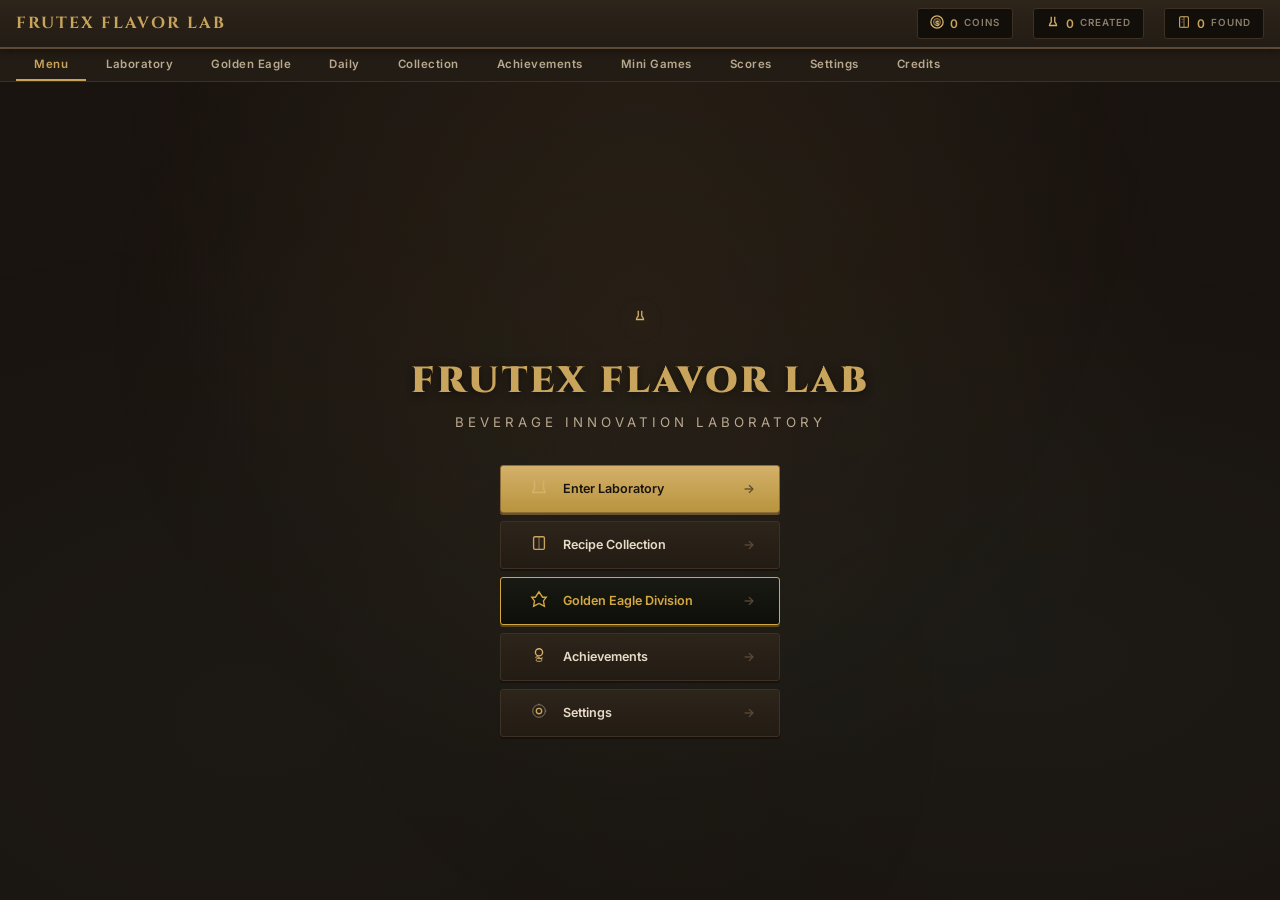
==== index.html @ ccc57ece "uihnuiuihnui hy" ====
<!DOCTYPE html>
<html lang="en">
<head>
<meta charset="UTF-8">
<meta name="viewport" content="width=device-width, initial-scale=1.0">
<title>Frutex Flavor Lab</title>
<link rel="stylesheet" href="css/game.css">
</head>
<body>

<div id="game-root">
  <!-- HUD -->
  <div id="game-hud">
    <span class="hud-brand">Frutex Flavor Lab</span>
    <div class="hud-stat"><span class="hud-icon"><svg viewBox="0 0 16 16" width="14" height="14"><circle cx="8" cy="8" r="7" fill="none" stroke="#d4b06a" stroke-width="1.5"/><circle cx="8" cy="8" r="4" fill="rgba(212,176,106,0.2)" stroke="#c8a45c" stroke-width="0.8"/><text x="8" y="12" text-anchor="middle" fill="#d4b06a" font-size="8" font-weight="bold">$</text></svg></span><span class="hud-value" id="hud-coins">0</span><span class="hud-label">coins</span></div>
    <div class="hud-stat"><span class="hud-icon"><svg viewBox="0 0 16 16" width="14" height="14"><path d="M6 2 L6 8 Q4 10 4 12 L12 12 Q12 10 10 8 L10 2" fill="none" stroke="#d4b06a" stroke-width="1.5"/></svg></span><span class="hud-value" id="hud-drinks">0</span><span class="hud-label">created</span></div>
    <div class="hud-stat"><span class="hud-icon"><svg viewBox="0 0 16 16" width="14" height="14"><rect x="3" y="2" rx="1" width="10" height="12" fill="none" stroke="#d4b06a" stroke-width="1.2"/><line x1="8" y1="2" x2="8" y2="14" stroke="#d4b06a" stroke-width="0.8"/><line x1="5" y1="5" x2="7" y2="5" stroke="#c8a45c" stroke-width="0.5"/><line x1="5" y1="8" x2="7" y2="8" stroke="#c8a45c" stroke-width="0.5"/></svg></span><span class="hud-value" id="hud-discovered">0</span><span class="hud-label">found</span></div>
  </div>

  <!-- NAV -->
  <nav id="game-nav">
    <button class="nav-tab active" data-goto="menu">Menu</button>
    <button class="nav-tab" data-goto="lab">Laboratory</button>
    <button class="nav-tab eagle-tab" data-goto="eagle">Golden Eagle</button>
    <button class="nav-tab" data-goto="daily">Daily</button>
    <button class="nav-tab" data-goto="collection">Collection</button>
    <button class="nav-tab" data-goto="achievements">Achievements</button>
    <button class="nav-tab" data-goto="minigames">Mini Games</button>
    <button class="nav-tab" data-goto="leaderboard">Scores</button>
    <button class="nav-tab" data-goto="settings">Settings</button>
    <button class="nav-tab" data-goto="credits">Credits</button>
  </nav>

  <!-- MENU -->
  <section class="screen active" data-screen="menu" id="menu-screen">
    <div class="menu-title-area">
      <div class="menu-logo"><svg viewBox="0 0 16 16" width="14" height="14"><path d="M6 2 L6 8 Q4 10 4 12 L12 12 Q12 10 10 8 L10 2" fill="none" stroke="#d4b06a" stroke-width="1.5"/></svg></div>
      <h1 class="menu-title">Frutex Flavor Lab</h1>
      <p class="menu-subtitle">Beverage Innovation Laboratory</p>
    </div>
    <div class="menu-buttons">
      <button class="menu-btn primary" data-goto="lab"><span class="btn-icon"><svg viewBox="0 0 20 20" width="18" height="18"><path d="M5 3 L5 12 Q3 14 3 16 L17 16 Q17 14 15 12 L15 3" fill="none" stroke="#d4b06a" stroke-width="1.8"/><ellipse cx="10" cy="14" rx="3" ry="2" fill="rgba(200,164,92,0.2)"/></svg></span>Enter Laboratory<span class="btn-arrow">→</span></button>
      <button class="menu-btn" data-goto="collection"><span class="btn-icon"><svg viewBox="0 0 20 20" width="18" height="18"><rect x="4" y="3" rx="1.5" width="12" height="14" fill="none" stroke="#c8a45c" stroke-width="1.5"/><line x1="10" y1="3" x2="10" y2="17" stroke="#c8a45c" stroke-width="0.8"/></svg></span>Recipe Collection<span class="btn-arrow">→</span></button>
      <button class="menu-btn eagle" data-goto="eagle"><span class="btn-icon"><svg viewBox="0 0 20 20" width="18" height="18"><polygon points="10,2 14,8 18,8 15,12 16,18 10,15 4,18 5,12 2,8 6,8" fill="none" stroke="#d4a840" stroke-width="1.5"/></svg></span>Golden Eagle Division<span class="btn-arrow">→</span></button>
      <button class="menu-btn" data-goto="achievements"><span class="btn-icon"><svg viewBox="0 0 20 20" width="18" height="18"><circle cx="10" cy="7" r="4" fill="none" stroke="#d4b06a" stroke-width="1.5"/><path d="M6 13 Q8 11 10 13 Q12 15 14 13" fill="none" stroke="#d4b06a" stroke-width="1.2"/><rect x="7" y="14" rx="1" width="6" height="3" fill="none" stroke="#d4b06a" stroke-width="1"/></svg></span>Achievements<span class="btn-arrow">→</span></button>
      <button class="menu-btn" data-goto="settings"><span class="btn-icon"><svg viewBox="0 0 20 20" width="18" height="18"><circle cx="10" cy="10" r="3" fill="none" stroke="#c8a45c" stroke-width="1.5"/><circle cx="10" cy="10" r="7" fill="none" stroke="#8a7d6b" stroke-width="1"/><line x1="10" y1="2" x2="10" y2="3" stroke="#8a7d6b" stroke-width="1.5"/><line x1="18" y1="10" x2="17" y2="10" stroke="#8a7d6b" stroke-width="1.5"/></svg></span>Settings<span class="btn-arrow">→</span></button>
    </div>
  </section>

  <!-- LABORATORY -->
  <section class="screen" data-screen="lab" id="lab-screen">
    <div class="lab-layout" id="lab-layout">
      <!-- LEFT: Ingredients -->
      <div class="lab-left">
        <div class="game-panel" style="flex:1">
          <div class="panel-header">Ingredient Storage</div>
          <div class="panel-body ingredient-shelf" id="ingredient-shelf"></div>
        </div>
      </div>
      <!-- CENTER: Mixing Station -->
      <div class="lab-center">
        <div class="game-panel">
          <div class="panel-header">Mixing Station</div>
          <div class="mixing-station" id="mixing-station">
            <div class="mixing-machine" id="mixing-machine">
              <div class="machine-glass"><svg viewBox="0 0 16 16" width="14" height="14"><path d="M6 2 L6 8 Q4 10 4 12 L12 12 Q12 10 10 8 L10 2" fill="none" stroke="#d4b06a" stroke-width="1.5"/></svg></div>
              <div class="machine-label">FruteX 3000</div>
            </div>
            <div class="ingredient-slots" id="ingredient-slots">
              <div class="ingredient-slot empty"><span class="slot-placeholder">+</span></div>
              <div class="ingredient-slot empty"><span class="slot-placeholder">+</span></div>
              <div class="ingredient-slot empty"><span class="slot-placeholder">+</span></div>
            </div>
            <div style="display:flex;gap:8px">
              <button class="game-btn primary" id="btn-mix" disabled>Mix Drink</button>
              <button class="game-btn" id="btn-clear">Clear</button>
            </div>
          </div>
        </div>
        <div class="result-panel" id="result-panel"></div>
      </div>
      <!-- RIGHT: Orders -->
      <div class="lab-right">
        <div class="game-panel">
          <div class="panel-header">Customer Orders</div>
          <div class="panel-body order-panel" id="customer-panel"></div>
        </div>
      </div>
    </div>
  </section>

  <!-- GOLDEN EAGLE -->
  <section class="screen" data-screen="eagle" id="eagle-screen">
    <div class="eagle-layout" id="eagle-layout"></div>
  </section>

  <!-- DAILY -->
  <section class="screen" data-screen="daily" id="daily-screen"></section>

  <!-- COLLECTION -->
  <section class="screen" data-screen="collection" id="collection-screen"></section>

  <!-- ACHIEVEMENTS -->
  <section class="screen" data-screen="achievements" id="achievements-screen"></section>

  <!-- MINI GAMES -->
  <section class="screen" data-screen="minigames" id="minigames-screen"></section>

  <!-- LEADERBOARD -->
  <section class="screen" data-screen="leaderboard" id="leaderboard-screen"></section>

  <!-- SETTINGS -->
  <section class="screen" data-screen="settings" id="settings-screen"></section>

  <!-- CREDITS -->
  <section class="screen" data-screen="credits" id="credits-screen"></section>
</div>

<canvas id="particles-canvas"></canvas>
<div id="overlay-bg"></div>
<div class="game-modal" id="generic-modal"><h2 class="modal-title"></h2><div class="modal-body"></div><div class="modal-buttons"></div></div>
<div id="toast-container"></div>

<script src="js/game.js"></script>
</body>
</html>
---- css/game.css ----
/* ═══════════════════════════════════════════
   FRUTEX FLAVOR LAB — Game UI Stylesheet
   Desktop PC Game Interface · No Web Aesthetic
   ═══════════════════════════════════════════ */

/* === FONTS === */
@import url('https://fonts.googleapis.com/css2?family=Cinzel:wght@500;700;900&family=Inter:wght@400;500;600;700&display=swap');

/* === CSS VARIABLES === */
:root {
  /* core palette */
  --bg:       #1a1410;
  --bg-alt:   #120e0a;
  --panel:    #231c14;
  --panel-hi: #2d241a;
  --border:   #3d3024;
  --border-hi:#5c4a36;
  --gold:     #c8a45c;
  --gold-bright:#d4b06a;
  --gold-dim:  #8a6d3b;
  --cream:    #e8dcc8;
  --cream-dim:#b8a88e;
  --muted:    #8a7d6b;
  --success:  #6bae5c;
  --warning:  #d4a84b;
  --danger:   #c8584c;
  --info:     #5c9eb8;
  --accent:   #5cb8a5;
  /* spacing */
  --gap:      12px;
  --gap-lg:   20px;
  --radius:   3px;
  --radius-lg:6px;
  /* eagle mode */
  --eagle-bg: #0a0a0e;
  --eagle-panel:#141418;
  --eagle-border:#2a2a14;
  --eagle-gold:#d4a840;
  --eagle-glow:rgba(212,168,64,0.15);
}

/* === RESET === */
*, *::before, *::after { box-sizing: border-box; margin: 0; padding: 0; }
html { font-size: 14px; }
body {
  font-family: 'Inter', system-ui, sans-serif;
  background: var(--bg);
  color: var(--cream);
  min-height: 100vh;
  overflow-x: hidden;
  line-height: 1.5;
  image-rendering: auto;
}
/* Subtle background texture */
body::before {
  content: ''; position: fixed; inset: 0; z-index: -1;
  background:
    radial-gradient(ellipse at 50% 0%, rgba(200,164,92,0.04) 0%, transparent 60%),
    radial-gradient(ellipse at 20% 80%, rgba(92,184,165,0.03) 0%, transparent 50%);
  pointer-events: none;
}

/* === SCROLLBAR === */
::-webkit-scrollbar { width: 6px; }
::-webkit-scrollbar-track { background: var(--bg-alt); }
::-webkit-scrollbar-thumb { background: var(--border-hi); border-radius: 3px; }
::-webkit-scrollbar-thumb:hover { background: var(--gold-dim); }

/* === GAME ROOT === */
#game-root {
  width: 100%;
  max-width: 1280px;
  margin: 0 auto;
  min-height: 100vh;
  display: flex;
  flex-direction: column;
}

/* === TOP HUD === */
#game-hud {
  display: flex;
  align-items: center;
  gap: var(--gap-lg);
  padding: 8px 16px;
  background: linear-gradient(180deg, var(--panel-hi), var(--panel));
  border-bottom: 2px solid var(--border-hi);
  box-shadow: 0 2px 8px rgba(0,0,0,0.4);
  z-index: 10;
}
#game-hud .hud-brand {
  font-family: 'Cinzel', serif;
  font-weight: 700;
  font-size: 1.15rem;
  color: var(--gold);
  letter-spacing: 2px;
  text-transform: uppercase;
  margin-right: auto;
}
.hud-stat {
  display: flex;
  align-items: center;
  gap: 6px;
  background: var(--bg-alt);
  padding: 4px 12px;
  border: 1px solid var(--border);
  border-radius: var(--radius);
  font-size: 0.85rem;
  font-weight: 600;
}
.hud-stat .hud-icon { font-size: 1rem; }
.hud-stat .hud-value { color: var(--gold); }
.hud-stat .hud-label { color: var(--muted); font-size: 0.7rem; text-transform: uppercase; letter-spacing: 1px; }

/* === NAVIGATION === */
#game-nav {
  display: flex;
  gap: 2px;
  padding: 0 16px;
  background: var(--panel);
  border-bottom: 1px solid var(--border);
}
.nav-tab {
  padding: 8px 18px;
  background: transparent;
  border: none;
  border-bottom: 2px solid transparent;
  color: var(--cream-dim);
  font-family: 'Inter', sans-serif;
  font-size: 0.82rem;
  font-weight: 600;
  cursor: pointer;
  transition: all 0.15s ease;
  letter-spacing: 0.5px;
}
.nav-tab:hover { color: var(--cream); border-bottom-color: var(--border-hi); }
.nav-tab.active { color: var(--gold); border-bottom-color: var(--gold); }
.nav-tab.eagle-tab.active { color: var(--eagle-gold); border-bottom-color: var(--eagle-gold); }

/* === SCREENS === */
.screen { display: none; flex: 1; }
.screen.active { display: flex; flex-direction: column; }

/* === GAME PANEL === */
.game-panel {
  background: var(--panel);
  border: 1px solid var(--border);
  border-radius: var(--radius-lg);
  box-shadow: 0 4px 12px rgba(0,0,0,0.3), inset 0 1px 0 rgba(255,255,255,0.03);
  overflow: hidden;
}
.panel-header {
  display: flex;
  align-items: center;
  gap: 8px;
  padding: 8px 14px;
  background: linear-gradient(180deg, var(--panel-hi), var(--panel));
  border-bottom: 1px solid var(--border);
  font-weight: 700;
  font-size: 0.8rem;
  text-transform: uppercase;
  letter-spacing: 1.5px;
  color: var(--gold-dim);
}
.panel-body { padding: 12px; }

/* === GAME BUTTONS === */
.game-btn {
  display: inline-flex;
  align-items: center;
  justify-content: center;
  gap: 6px;
  padding: 8px 20px;
  background: linear-gradient(180deg, var(--panel-hi), var(--panel));
  border: 1px solid var(--border);
  border-radius: var(--radius);
  color: var(--cream);
  font-family: 'Inter', sans-serif;
  font-size: 0.82rem;
  font-weight: 600;
  cursor: pointer;
  transition: all 0.1s ease;
  text-decoration: none;
  box-shadow: 0 2px 0 rgba(0,0,0,0.3);
}
.game-btn:hover:not(:disabled) {
  background: linear-gradient(180deg, #352a1e, var(--panel-hi));
  border-color: var(--border-hi);
  transform: translateY(-1px);
  box-shadow: 0 3px 0 rgba(0,0,0,0.3);
}
.game-btn:active:not(:disabled) {
  transform: translateY(1px);
  box-shadow: 0 1px 0 rgba(0,0,0,0.3);
}
.game-btn:disabled {
  opacity: 0.4;
  cursor: not-allowed;
  filter: grayscale(0.4);
}
.game-btn.primary {
  background: linear-gradient(180deg, #d4b06a, #b8943e);
  border-color: #8a6d3b;
  color: #1a1410;
  font-weight: 700;
  box-shadow: 0 2px 0 #6b5328;
}
.game-btn.primary:hover:not(:disabled) {
  background: linear-gradient(180deg, #e0bc76, #c49e48);
}
.game-btn.danger {
  background: linear-gradient(180deg, #d4584c, #a83830);
  border-color: #6b2018;
  color: var(--cream);
}
.game-btn.small { padding: 4px 12px; font-size: 0.75rem; }
.game-btn.large { padding: 12px 32px; font-size: 0.95rem; }

/* === INGREDIENT SHELF === */
.ingredient-shelf {
  display: grid;
  grid-template-columns: repeat(auto-fill, minmax(100px, 1fr));
  gap: 4px;
  align-content: start;
}
.ingredient-item {
  display: flex;
  align-items: center;
  gap: 6px;
  padding: 6px 8px;
  background: var(--bg-alt);
  border: 1px solid var(--border);
  border-radius: var(--radius);
  cursor: pointer;
  transition: all 0.1s ease;
  user-select: none;
  font-size: 0.78rem;
  font-weight: 500;
  position: relative;
}
.ingredient-item:hover {
  background: var(--panel-hi);
  border-color: var(--border-hi);
  transform: translateY(-2px);
  box-shadow: 0 3px 6px rgba(0,0,0,0.3);
}
.ingredient-item:active {
  transform: translateY(0);
  box-shadow: none;
}
.ingredient-item .ing-icon {
  font-size: 1.2rem;
  width: 24px;
  text-align: center;
}
.ingredient-item .ing-name {
  color: var(--cream);
  white-space: nowrap;
  overflow: hidden;
  text-overflow: ellipsis;
}
.ingredient-item .ing-cat {
  position: absolute;
  top: 2px;
  right: 4px;
  font-size: 0.55rem;
  color: var(--muted);
  text-transform: uppercase;
  letter-spacing: 1px;
}
.ingredient-item.selected {
  background: rgba(200,164,92,0.12);
  border-color: var(--gold-dim);
}

/* === MIXING STATION === */
.mixing-station {
  display: flex;
  flex-direction: column;
  align-items: center;
  gap: 16px;
  padding: 24px;
  text-align: center;
}
.mixing-machine {
  width: 180px;
  height: 200px;
  background: linear-gradient(180deg, #2a2016, #1e160e);
  border: 2px solid var(--border-hi);
  border-radius: 12px;
  display: flex;
  flex-direction: column;
  align-items: center;
  justify-content: center;
  position: relative;
  box-shadow: 0 8px 24px rgba(0,0,0,0.5), inset 0 2px 4px rgba(255,255,255,0.03);
  transition: all 0.2s ease;
}
.mixing-machine .machine-glass {
  width: 100px;
  height: 80px;
  background: rgba(200,164,92,0.08);
  border: 1px solid var(--border);
  border-radius: 8px;
  display: flex;
  align-items: center;
  justify-content: center;
  font-size: 2.5rem;
}
.mixing-machine .machine-label {
  font-size: 0.65rem;
  text-transform: uppercase;
  letter-spacing: 2px;
  color: var(--muted);
  margin-top: 6px;
}
.mixing-machine:hover {
  border-color: var(--gold-dim);
  box-shadow: 0 8px 24px rgba(0,0,0,0.5), 0 0 20px rgba(200,164,92,0.1);
}
.mixing-machine.mixing {
  animation: machineShake 0.4s ease-in-out 2;
}
@keyframes machineShake {
  0%, 100% { transform: translateX(0); }
  25% { transform: translateX(-4px) rotate(-1deg); }
  75% { transform: translateX(4px) rotate(1deg); }
}
.mixing-machine.shake {
  animation: machineShake 0.3s ease-in-out;
}

.ingredient-slots {
  display: flex;
  gap: 8px;
}
.ingredient-slot {
  width: 56px;
  height: 56px;
  background: var(--bg-alt);
  border: 2px dashed var(--border);
  border-radius: var(--radius);
  display: flex;
  align-items: center;
  justify-content: center;
  font-size: 1.4rem;
  transition: all 0.15s ease;
  cursor: pointer;
  position: relative;
}
.ingredient-slot.filled {
  border-style: solid;
  border-color: var(--border-hi);
  background: var(--panel-hi);
}
.ingredient-slot:hover {
  border-color: var(--border-hi);
}
.ingredient-slot .slot-remove {
  position: absolute;
  top: -6px;
  right: -6px;
  width: 18px;
  height: 18px;
  border-radius: 50%;
  background: var(--danger);
  color: #fff;
  border: none;
  font-size: 0.6rem;
  cursor: pointer;
  display: flex;
  align-items: center;
  justify-content: center;
  opacity: 0;
  transition: opacity 0.1s;
}
.ingredient-slot.filled:hover .slot-remove { opacity: 1; }
.ingredient-slot .slot-placeholder { color: var(--border); font-size: 1.2rem; }

/* CUSTOMER ORDER */
.order-panel {
  display: flex;
  flex-direction: column;
  gap: 10px;
}
.order-bubble {
  background: var(--bg-alt);
  border: 1px solid var(--border);
  border-radius: var(--radius-lg);
  padding: 12px;
  font-size: 0.85rem;
  font-style: italic;
  color: var(--cream-dim);
  position: relative;
}
.order-bubble::after {
  content: '';
  position: absolute;
  bottom: -6px;
  left: 20px;
  width: 12px;
  height: 12px;
  background: var(--bg-alt);
  border-right: 1px solid var(--border);
  border-bottom: 1px solid var(--border);
  transform: rotate(45deg);
}
.order-timer {
  height: 4px;
  background: var(--border);
  border-radius: 2px;
  overflow: hidden;
}
.order-timer-fill {
  height: 100%;
  border-radius: 2px;
  transition: width 1s linear;
}
.order-reward {
  font-weight: 700;
  color: var(--gold);
  font-size: 0.85rem;
}

/* RESULT PANEL */
.result-panel {
  display: none;
  background: var(--panel);
  border: 1px solid var(--border);
  border-radius: var(--radius-lg);
  padding: 16px;
  margin-top: 12px;
  text-align: center;
  box-shadow: 0 4px 16px rgba(0,0,0,0.4);
}
.result-panel.active { display: block; animation: resultAppear 0.3s ease; }
@keyframes resultAppear {
  from { opacity: 0; transform: translateY(8px) scale(0.97); }
  to { opacity: 1; transform: translateY(0) scale(1); }
}
.result-icon { font-size: 3rem; margin-bottom: 8px; }
.result-name { font-size: 1.3rem; font-weight: 700; color: var(--gold); margin-bottom: 2px; }
.result-desc { color: var(--muted); font-size: 0.8rem; margin-bottom: 12px; }
.result-scores {
  display: grid;
  grid-template-columns: 1fr 1fr;
  gap: 4px 16px;
  text-align: left;
  margin: 12px 0;
}
.score-row {
  display: flex;
  align-items: center;
  gap: 8px;
  font-size: 0.75rem;
}
.score-row .score-label {
  width: 80px;
  text-align: right;
  color: var(--muted);
  text-transform: uppercase;
  letter-spacing: 0.5px;
  font-size: 0.65rem;
}
.score-row .score-bar {
  flex: 1;
  height: 6px;
  background: var(--bg-alt);
  border-radius: 3px;
  overflow: hidden;
  border: 1px solid var(--border);
}
.score-row .score-fill {
  height: 100%;
  border-radius: 2px;
  transition: width 0.5s ease;
}
.score-row .score-value {
  width: 30px;
  font-weight: 700;
  font-size: 0.8rem;
  text-align: right;
}
.result-grade {
  display: inline-flex;
  align-items: center;
  gap: 8px;
  margin: 8px 0;
  font-weight: 700;
  font-size: 1rem;
}
.grade-badge {
  font-size: 1.8rem;
  font-weight: 900;
  font-family: 'Cinzel', serif;
  padding: 2px 14px;
  border-radius: var(--radius);
  line-height: 1;
}
.grade-badge.s { background: linear-gradient(180deg, #e8c84c, #c8a020); color: #1a1410; }
.grade-badge.a { background: linear-gradient(180deg, #6bae5c, #4a8a3c); color: #fff; }
.grade-badge.b { background: linear-gradient(180deg, #5c9eb8, #3c7a94); color: #fff; }
.grade-badge.c { background: linear-gradient(180deg, #d4a84b, #b08020); color: #fff; }
.grade-badge.d { background: linear-gradient(180deg, #c8584c, #a03830); color: #fff; }

/* === MENU SCREEN === */
#menu-screen {
  align-items: center;
  justify-content: center;
  text-align: center;
  background:
    radial-gradient(ellipse at 50% 30%, rgba(200,164,92,0.06) 0%, transparent 60%),
    radial-gradient(ellipse at 80% 70%, rgba(92,184,165,0.04) 0%, transparent 50%);
}
.menu-title-area { margin-bottom: 32px; }
.menu-logo {
  font-size: 5rem;
  margin-bottom: 4px;
  filter: drop-shadow(0 4px 12px rgba(200,164,92,0.3));
  animation: logoFloat 4s ease-in-out infinite;
}
@keyframes logoFloat {
  0%, 100% { transform: translateY(0); }
  50% { transform: translateY(-8px); }
}
.menu-title {
  font-family: 'Cinzel', serif;
  font-size: 2.6rem;
  font-weight: 900;
  color: var(--gold);
  letter-spacing: 3px;
  text-transform: uppercase;
  text-shadow: 0 2px 8px rgba(0,0,0,0.5);
}
.menu-subtitle {
  color: var(--cream-dim);
  font-size: 0.95rem;
  letter-spacing: 4px;
  text-transform: uppercase;
  margin-top: 4px;
}
.menu-buttons {
  display: flex;
  flex-direction: column;
  gap: 8px;
  align-items: center;
}
.menu-btn {
  width: 280px;
  padding: 12px 24px;
  background: linear-gradient(180deg, var(--panel-hi), var(--panel));
  border: 1px solid var(--border);
  border-radius: var(--radius);
  color: var(--cream);
  font-family: 'Inter', sans-serif;
  font-size: 0.9rem;
  font-weight: 600;
  cursor: pointer;
  transition: all 0.1s ease;
  text-align: left;
  display: flex;
  align-items: center;
  gap: 10px;
  box-shadow: 0 2px 0 rgba(0,0,0,0.3);
}
.menu-btn:hover {
  background: linear-gradient(180deg, #352a1e, var(--panel-hi));
  border-color: var(--border-hi);
  transform: translateY(-2px);
  box-shadow: 0 4px 0 rgba(0,0,0,0.3);
}
.menu-btn:active {
  transform: translateY(1px);
  box-shadow: 0 1px 0 rgba(0,0,0,0.3);
}
.menu-btn .btn-icon { font-size: 1.3rem; width: 28px; text-align: center; }
.menu-btn .btn-arrow { margin-left: auto; color: var(--border-hi); }
.menu-btn.primary {
  background: linear-gradient(180deg, #d4b06a, #b8943e);
  border-color: #8a6d3b;
  color: #1a1410;
  box-shadow: 0 2px 0 #6b5328;
}
.menu-btn.primary:hover {
  background: linear-gradient(180deg, #e0bc76, #c49e48);
}
.menu-btn.eagle {
  background: linear-gradient(180deg, #1a1a14, #0e0e0a);
  border-color: var(--eagle-gold);
  color: var(--eagle-gold);
  box-shadow: 0 2px 0 rgba(212,168,64,0.3);
}
.menu-btn.eagle:hover {
  background: linear-gradient(180deg, #24241a, #141410);
  box-shadow: 0 4px 0 rgba(212,168,64,0.4), 0 0 16px rgba(212,168,64,0.1);
}

/* === LAB LAYOUT === */
.lab-layout {
  display: grid;
  grid-template-columns: 240px 1fr 260px;
  gap: var(--gap);
  flex: 1;
  padding: var(--gap);
  min-height: 0;
}
.lab-left, .lab-right {
  display: flex;
  flex-direction: column;
  gap: var(--gap);
  overflow-y: auto;
}
.lab-center {
  display: flex;
  flex-direction: column;
  gap: var(--gap);
}

/* === EAGLE MODE === */
#eagle-screen {
  background:
    radial-gradient(ellipse at 50% 0%, rgba(212,168,64,0.06) 0%, transparent 50%),
    var(--eagle-bg);
}
.eagle-layout {
  display: grid;
  grid-template-columns: 240px 1fr 260px;
  gap: var(--gap);
  flex: 1;
  padding: var(--gap);
}
.eagle-header {
  text-align: center;
  padding: 16px 0 0;
}
.eagle-header h1 {
  font-family: 'Cinzel', serif;
  font-size: 1.8rem;
  color: var(--eagle-gold);
  letter-spacing: 2px;
}
.eagle-stats {
  display: flex;
  gap: var(--gap);
  justify-content: center;
  padding: 0 var(--gap) var(--gap);
}
.eagle-stat {
  background: var(--eagle-panel);
  border: 1px solid var(--eagle-border);
  border-radius: var(--radius);
  padding: 8px 16px;
  text-align: center;
  min-width: 90px;
}
.eagle-stat .eagle-stat-value { font-size: 1.2rem; font-weight: 700; color: var(--eagle-gold); }
.eagle-stat .eagle-stat-label { font-size: 0.6rem; color: var(--muted); text-transform: uppercase; letter-spacing: 1px; }
.eagle-mission {
  background: var(--eagle-panel);
  border: 1px solid var(--eagle-border);
  border-radius: var(--radius-lg);
  padding: 12px;
  text-align: center;
  margin: 0 var(--gap);
}
.eagle-mission h3 { color: var(--eagle-gold); font-size: 0.85rem; }
.eagle-mission .mission-text { color: var(--cream-dim); font-size: 0.85rem; margin: 4px 0; }
.eagle-panel {
  background: var(--eagle-panel);
  border: 1px solid var(--eagle-border);
  border-radius: var(--radius-lg);
  overflow: hidden;
}
.eagle-panel .panel-header { color: var(--eagle-gold); }
.eagle-ing {
  display: flex;
  align-items: center;
  gap: 6px;
  padding: 6px 10px;
  background: var(--eagle-bg);
  border: 1px solid var(--eagle-border);
  border-radius: var(--radius);
  cursor: pointer;
  font-size: 0.78rem;
  transition: all 0.1s;
}
.eagle-ing:hover { border-color: var(--eagle-gold); background: #1a1a10; }
.eagle-ing.selected { border-color: var(--eagle-gold); background: rgba(212,168,64,0.1); }
.eagle-can-preview {
  width: 80px; height: 110px;
  background: linear-gradient(180deg, rgba(212,168,64,0.15), rgba(10,10,14,0.8));
  border: 2px solid var(--eagle-gold);
  border-radius: 8px 8px 2px 2px;
  display: flex; align-items: center; justify-content: center;
  font-size: 2rem;
  box-shadow: 0 0 20px rgba(212,168,64,0.1);
}
.pkg-option {
  padding: 4px 12px;
  background: var(--eagle-bg);
  border: 1px solid var(--eagle-border);
  border-radius: var(--radius);
  cursor: pointer;
  font-size: 0.72rem;
  transition: all 0.1s;
}
.pkg-option:hover { border-color: var(--eagle-gold); }
.pkg-option.selected { background: rgba(212,168,64,0.12); border-color: var(--eagle-gold); color: var(--eagle-gold); }

/* === COLLECTION === */
.collection-header { padding: var(--gap-lg); }
.collection-header h2 {
  font-family: 'Cinzel', serif;
  color: var(--gold);
  font-size: 1.4rem;
  margin-bottom: 4px;
}
.collection-grid {
  display: grid;
  grid-template-columns: repeat(auto-fill, minmax(160px, 1fr));
  gap: 6px;
  padding: 0 var(--gap-lg);
}
.collection-card {
  background: var(--panel);
  border: 1px solid var(--border);
  border-radius: var(--radius);
  padding: 10px;
  text-align: center;
  transition: all 0.1s;
  cursor: default;
}
.collection-card.discovered:hover {
  border-color: var(--border-hi);
  transform: translateY(-2px);
  box-shadow: 0 4px 8px rgba(0,0,0,0.3);
}
.collection-card.hidden {
  opacity: 0.35;
  filter: grayscale(0.6);
}
.collection-card .card-emoji { font-size: 1.8rem; margin-bottom: 4px; }
.collection-card .card-name { font-size: 0.78rem; font-weight: 600; }
.collection-card .card-scores { font-size: 0.68rem; color: var(--muted); margin-top: 2px; }
.collection-card .card-cat {
  font-size: 0.55rem;
  text-transform: uppercase;
  letter-spacing: 1px;
  color: var(--gold-dim);
  margin-top: 2px;
}

/* === ACHIEVEMENTS === */
.achievements-grid {
  display: grid;
  grid-template-columns: repeat(auto-fill, minmax(280px, 1fr));
  gap: 4px;
  padding: var(--gap-lg);
}
.achievement-card {
  display: flex;
  align-items: center;
  gap: 10px;
  padding: 8px 12px;
  background: var(--panel);
  border: 1px solid var(--border);
  border-radius: var(--radius);
  transition: all 0.1s;
}
.achievement-card.earned { border-color: var(--gold-dim); }
.achievement-card.locked { opacity: 0.4; filter: grayscale(0.4); }
.achievement-card .ach-icon { font-size: 1.3rem; }
.achievement-card .ach-name { font-size: 0.82rem; font-weight: 600; }
.achievement-card .ach-desc { font-size: 0.7rem; color: var(--muted); }
.achievement-card .ach-check { margin-left: auto; font-size: 0.9rem; }

/* === PROGRESS BAR === */
.game-progress {
  width: 100%;
  height: 6px;
  background: var(--bg-alt);
  border-radius: 3px;
  overflow: hidden;
  border: 1px solid var(--border);
  margin-top: 6px;
}
.game-progress-fill {
  height: 100%;
  background: linear-gradient(90deg, var(--gold-dim), var(--gold));
  border-radius: 2px;
  transition: width 0.4s ease;
}

/* === SETTINGS === */
.settings-grid {
  display: flex;
  flex-direction: column;
  gap: var(--gap-lg);
  max-width: 500px;
  padding: var(--gap-lg);
}
.setting-group h3 {
  font-size: 0.8rem;
  text-transform: uppercase;
  letter-spacing: 2px;
  color: var(--gold-dim);
  margin-bottom: 8px;
}
.setting-row {
  display: flex;
  align-items: center;
  justify-content: space-between;
  padding: 6px 0;
  font-size: 0.85rem;
}
.setting-row input[type="range"] {
  width: 120px;
  accent-color: var(--gold);
}
.toggle-switch {
  position: relative;
  width: 44px;
  height: 22px;
}
.toggle-switch input { opacity: 0; width: 0; height: 0; }
.toggle-switch .toggle-slider {
  position: absolute; inset: 0;
  background: var(--bg-alt);
  border: 1px solid var(--border);
  border-radius: 22px;
  cursor: pointer;
  transition: all 0.15s;
}
.toggle-switch .toggle-slider::before {
  content: '';
  position: absolute;
  width: 16px; height: 16px;
  left: 2px; bottom: 2px;
  background: var(--cream-dim);
  border-radius: 50%;
  transition: all 0.15s;
}
.toggle-switch input:checked + .toggle-slider { background: var(--gold); border-color: var(--gold); }
.toggle-switch input:checked + .toggle-slider::before { transform: translateX(22px); background: #fff; }

/* === LEADERBOARD === */
.lb-list { padding: var(--gap-lg); }
.lb-entry {
  display: flex;
  align-items: center;
  gap: 12px;
  padding: 6px 12px;
  background: var(--panel);
  border: 1px solid var(--border);
  border-radius: var(--radius);
  margin-bottom: 3px;
  font-size: 0.85rem;
}
.lb-entry.top-1 { border-color: var(--gold); background: rgba(200,164,92,0.06); }
.lb-entry.top-2 { border-color: #a0a0a0; }
.lb-entry.top-3 { border-color: #b08050; }
.lb-entry .lb-rank { font-weight: 700; min-width: 30px; color: var(--gold-dim); }
.lb-entry .lb-score { flex: 1; font-weight: 600; }
.lb-entry .lb-date { color: var(--muted); font-size: 0.7rem; }

/* === MINI GAMES === */
.minigame-cards {
  display: grid;
  grid-template-columns: repeat(3, 1fr);
  gap: var(--gap-lg);
  padding: var(--gap-lg);
}
.minigame-card {
  background: var(--panel);
  border: 1px solid var(--border);
  border-radius: var(--radius-lg);
  padding: 24px;
  text-align: center;
  transition: all 0.1s;
}
.minigame-card:hover {
  border-color: var(--border-hi);
  transform: translateY(-3px);
  box-shadow: 0 6px 16px rgba(0,0,0,0.3);
}
.minigame-card .mg-icon { font-size: 2.5rem; margin-bottom: 10px; }
.minigame-card h3 { font-size: 1rem; margin-bottom: 4px; }
.minigame-card p { font-size: 0.78rem; color: var(--muted); margin-bottom: 14px; }
.minigame-card button { margin: 0 auto; }

.game-hud-bar {
  display: flex;
  align-items: center;
  justify-content: space-between;
  padding: 8px 14px;
  background: var(--panel);
  border-bottom: 1px solid var(--border);
  font-weight: 600;
  font-size: 0.85rem;
}
#slice-canvas {
  background: linear-gradient(180deg, #1a1814, #1e1410);
  border-radius: var(--radius-lg);
  cursor: crosshair;
  width: 100%;
  height: 400px;
}

/* === DAILY === */
.daily-card {
  background: var(--panel);
  border: 1px solid var(--border);
  border-radius: var(--radius-lg);
  padding: 20px;
  text-align: center;
  max-width: 440px;
  margin: 0 auto;
}
.daily-card h3 { font-family: 'Cinzel', serif; color: var(--gold); }
.daily-desc { font-size: 1rem; margin: 8px 0; }
.daily-reward { color: var(--gold); font-weight: 700; }

/* === CREDITS === */
.credits-content {
  max-width: 500px;
  margin: var(--gap-lg) auto;
  text-align: center;
}
.credits-content h2 { font-family: 'Cinzel', serif; color: var(--gold); }
.credit-section { margin-bottom: 20px; }
.credit-section h3 { color: var(--gold-dim); margin-bottom: 4px; font-size: 0.9rem; }
.credit-section p { color: var(--muted); font-size: 0.82rem; line-height: 1.7; }

/* === TOAST === */
#toast-container {
  position: fixed;
  top: 16px;
  right: 16px;
  z-index: 999;
  display: flex;
  flex-direction: column;
  gap: 6px;
}
.toast {
  padding: 8px 16px;
  background: var(--panel-hi);
  border: 1px solid var(--border-hi);
  border-radius: var(--radius);
  font-size: 0.82rem;
  font-weight: 600;
  transform: translateX(120%);
  transition: transform 0.2s ease;
  box-shadow: 0 4px 12px rgba(0,0,0,0.4);
}
.toast.show { transform: translateX(0); }
.toast.toast-success { border-color: var(--success); color: var(--success); }
.toast.toast-warning { border-color: var(--warning); color: var(--warning); }
.toast.toast-error { border-color: var(--danger); color: var(--danger); }

/* === PARTICLES === */
#particles-canvas {
  position: fixed;
  inset: 0;
  pointer-events: none;
  z-index: 100;
}

/* === OVERLAY === */
#overlay-bg {
  display: none;
  position: fixed;
  inset: 0;
  background: rgba(0,0,0,0.7);
  z-index: 200;
}
#overlay-bg.active { display: block; }
.game-modal {
  display: none;
  position: fixed;
  top: 50%;
  left: 50%;
  transform: translate(-50%, -50%);
  z-index: 201;
  background: var(--panel);
  border: 1px solid var(--border-hi);
  border-radius: var(--radius-lg);
  padding: 24px;
  min-width: 340px;
  max-width: 480px;
  box-shadow: 0 8px 32px rgba(0,0,0,0.6);
}
.game-modal.active { display: block; }

/* === RESPONSIVE (minimal) === */
@media (max-width: 1024px) {
  .lab-layout, .eagle-layout { grid-template-columns: 1fr; }
  .lab-left, .lab-right { max-height: none; }
  .minigame-cards { grid-template-columns: 1fr; }
}
@media (max-width: 700px) {
  html { font-size: 12px; }
  #game-hud { padding: 6px 10px; }
  .nav-tab { padding: 6px 10px; font-size: 0.7rem; }
}
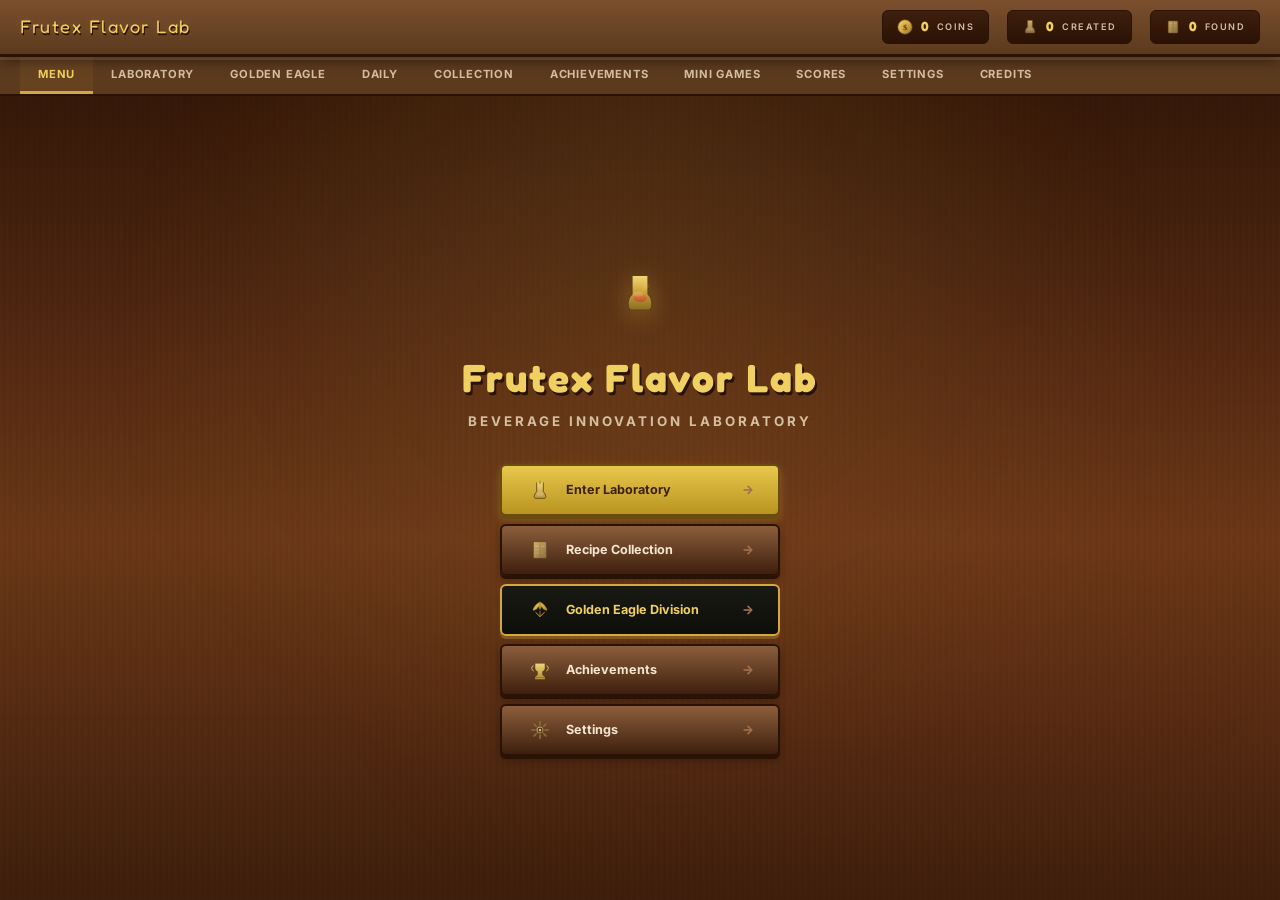
==== commit 55ffc0c2: "V GRDRFRE" ====
--- a/index.html
+++ b/index.html
@@ -12,9 +12,9 @@
   <!-- HUD -->
   <div id="game-hud">
     <span class="hud-brand">Frutex Flavor Lab</span>
-    <div class="hud-stat"><span class="hud-icon"><svg viewBox="0 0 16 16" width="14" height="14"><circle cx="8" cy="8" r="7" fill="none" stroke="#d4b06a" stroke-width="1.5"/><circle cx="8" cy="8" r="4" fill="rgba(212,176,106,0.2)" stroke="#c8a45c" stroke-width="0.8"/><text x="8" y="12" text-anchor="middle" fill="#d4b06a" font-size="8" font-weight="bold">$</text></svg></span><span class="hud-value" id="hud-coins">0</span><span class="hud-label">coins</span></div>
-    <div class="hud-stat"><span class="hud-icon"><svg viewBox="0 0 16 16" width="14" height="14"><path d="M6 2 L6 8 Q4 10 4 12 L12 12 Q12 10 10 8 L10 2" fill="none" stroke="#d4b06a" stroke-width="1.5"/></svg></span><span class="hud-value" id="hud-drinks">0</span><span class="hud-label">created</span></div>
-    <div class="hud-stat"><span class="hud-icon"><svg viewBox="0 0 16 16" width="14" height="14"><rect x="3" y="2" rx="1" width="10" height="12" fill="none" stroke="#d4b06a" stroke-width="1.2"/><line x1="8" y1="2" x2="8" y2="14" stroke="#d4b06a" stroke-width="0.8"/><line x1="5" y1="5" x2="7" y2="5" stroke="#c8a45c" stroke-width="0.5"/><line x1="5" y1="8" x2="7" y2="8" stroke="#c8a45c" stroke-width="0.5"/></svg></span><span class="hud-value" id="hud-discovered">0</span><span class="hud-label">found</span></div>
+    <div class="hud-stat"><span class="hud-icon"><svg viewBox="0 0 20 20" width="16" height="16"><defs><linearGradient id="coinG" x1="0" y1="0" x2="1" y2="1"><stop offset="0%" stop-color="#f0d060"/><stop offset="50%" stop-color="#d4a840"/><stop offset="100%" stop-color="#8a6d20"/></linearGradient></defs><circle cx="10" cy="10" r="9" fill="url(#coinG)" stroke="#6b5328" stroke-width="0.8"/><circle cx="10" cy="10" r="6.5" fill="none" stroke="rgba(255,255,255,0.25)" stroke-width="0.5"/><text x="10" y="14" text-anchor="middle" fill="#5a4020" font-size="9" font-weight="800" font-family="'Cinzel',serif">$</text></svg></span><span class="hud-value" id="hud-coins">0</span><span class="hud-label">coins</span></div>
+    <div class="hud-stat"><span class="hud-icon"><svg viewBox="0 0 20 20" width="16" height="16"><defs><linearGradient id="drinkG" x1="0" y1="0" x2="0" y2="1"><stop offset="0%" stop-color="#d4b06a"/><stop offset="100%" stop-color="#8a6d3b"/></linearGradient></defs><path d="M7 2 L7 10 Q4 12.5 4 15.5 Q4 17 5 17.5 L15 17.5 Q16 17 16 15.5 Q16 12.5 13 10 L13 2" fill="url(#drinkG)" stroke="#6b5328" stroke-width="0.6" stroke-linejoin="round"/><ellipse cx="10" cy="13" rx="3.5" ry="2" fill="rgba(255,255,255,0.12)"/></svg></span><span class="hud-value" id="hud-drinks">0</span><span class="hud-label">created</span></div>
+    <div class="hud-stat"><span class="hud-icon"><svg viewBox="0 0 20 20" width="16" height="16"><defs><linearGradient id="bookG" x1="0" y1="0" x2="1" y2="1"><stop offset="0%" stop-color="#c8a45c"/><stop offset="100%" stop-color="#8a6d3b"/></linearGradient></defs><rect x="4" y="2.5" rx="1.2" width="12" height="15" fill="url(#bookG)" stroke="#6b5328" stroke-width="0.6"/><line x1="10" y1="2.5" x2="10" y2="17.5" stroke="rgba(0,0,0,0.2)" stroke-width="0.6"/><rect x="5.5" y="5" width="3.5" height="1" rx="0.3" fill="rgba(255,255,255,0.2)"/><rect x="5.5" y="8" width="3.5" height="1" rx="0.3" fill="rgba(255,255,255,0.15)"/><rect x="11" y="5" width="3.5" height="1" rx="0.3" fill="rgba(255,255,255,0.2)"/><rect x="11" y="8" width="3.5" height="1" rx="0.3" fill="rgba(255,255,255,0.15)"/></svg></span><span class="hud-value" id="hud-discovered">0</span><span class="hud-label">found</span></div>
   </div>
 
   <!-- NAV -->
@@ -34,16 +34,16 @@
   <!-- MENU -->
   <section class="screen active" data-screen="menu" id="menu-screen">
     <div class="menu-title-area">
-      <div class="menu-logo"><svg viewBox="0 0 16 16" width="14" height="14"><path d="M6 2 L6 8 Q4 10 4 12 L12 12 Q12 10 10 8 L10 2" fill="none" stroke="#d4b06a" stroke-width="1.5"/></svg></div>
+      <div class="menu-logo"><svg viewBox="0 0 48 48" width="48" height="48"><defs><linearGradient id="logoFl" x1="0" y1="0" x2="0" y2="1"><stop offset="0%" stop-color="#f0d878"/><stop offset="40%" stop-color="#d4a840"/><stop offset="100%" stop-color="#8a6d20"/></linearGradient><linearGradient id="logoLiq" x1="0" y1="0" x2="0" y2="1"><stop offset="0%" stop-color="#ff6b35"/><stop offset="100%" stop-color="#c0392b"/></linearGradient></defs><path d="M16 6 L16 24 Q12 28 12 34 Q12 38 14 40 L34 40 Q36 38 36 34 Q36 28 32 24 L32 6" fill="url(#logoFl)" stroke="#5a4020" stroke-width="1.2" stroke-linejoin="round"/><ellipse cx="24" cy="28" rx="7" ry="4" fill="url(#logoLiq)" opacity="0.6"/><ellipse cx="22" cy="24" rx="5" ry="2.5" fill="rgba(255,255,255,0.15)"/><circle cx="30" cy="16" r="3" fill="rgba(255,255,255,0.08)"/><circle cx="28" cy="20" r="1.5" fill="rgba(255,255,255,0.06)"/></svg></div>
       <h1 class="menu-title">Frutex Flavor Lab</h1>
       <p class="menu-subtitle">Beverage Innovation Laboratory</p>
     </div>
     <div class="menu-buttons">
-      <button class="menu-btn primary" data-goto="lab"><span class="btn-icon"><svg viewBox="0 0 20 20" width="18" height="18"><path d="M5 3 L5 12 Q3 14 3 16 L17 16 Q17 14 15 12 L15 3" fill="none" stroke="#d4b06a" stroke-width="1.8"/><ellipse cx="10" cy="14" rx="3" ry="2" fill="rgba(200,164,92,0.2)"/></svg></span>Enter Laboratory<span class="btn-arrow">→</span></button>
-      <button class="menu-btn" data-goto="collection"><span class="btn-icon"><svg viewBox="0 0 20 20" width="18" height="18"><rect x="4" y="3" rx="1.5" width="12" height="14" fill="none" stroke="#c8a45c" stroke-width="1.5"/><line x1="10" y1="3" x2="10" y2="17" stroke="#c8a45c" stroke-width="0.8"/></svg></span>Recipe Collection<span class="btn-arrow">→</span></button>
-      <button class="menu-btn eagle" data-goto="eagle"><span class="btn-icon"><svg viewBox="0 0 20 20" width="18" height="18"><polygon points="10,2 14,8 18,8 15,12 16,18 10,15 4,18 5,12 2,8 6,8" fill="none" stroke="#d4a840" stroke-width="1.5"/></svg></span>Golden Eagle Division<span class="btn-arrow">→</span></button>
-      <button class="menu-btn" data-goto="achievements"><span class="btn-icon"><svg viewBox="0 0 20 20" width="18" height="18"><circle cx="10" cy="7" r="4" fill="none" stroke="#d4b06a" stroke-width="1.5"/><path d="M6 13 Q8 11 10 13 Q12 15 14 13" fill="none" stroke="#d4b06a" stroke-width="1.2"/><rect x="7" y="14" rx="1" width="6" height="3" fill="none" stroke="#d4b06a" stroke-width="1"/></svg></span>Achievements<span class="btn-arrow">→</span></button>
-      <button class="menu-btn" data-goto="settings"><span class="btn-icon"><svg viewBox="0 0 20 20" width="18" height="18"><circle cx="10" cy="10" r="3" fill="none" stroke="#c8a45c" stroke-width="1.5"/><circle cx="10" cy="10" r="7" fill="none" stroke="#8a7d6b" stroke-width="1"/><line x1="10" y1="2" x2="10" y2="3" stroke="#8a7d6b" stroke-width="1.5"/><line x1="18" y1="10" x2="17" y2="10" stroke="#8a7d6b" stroke-width="1.5"/></svg></span>Settings<span class="btn-arrow">→</span></button>
+      <button class="menu-btn primary" data-goto="lab"><span class="btn-icon"><svg viewBox="0 0 24 24" width="20" height="20"><defs><linearGradient id="labFlask" x1="0" y1="0" x2="0" y2="1"><stop offset="0%" stop-color="#f0d878"/><stop offset="100%" stop-color="#b8943e"/></linearGradient></defs><path d="M8 3 L8 14 Q5 17 5 20 Q5 21.5 6 22 L18 22 Q19 21.5 19 20 Q19 17 16 14 L16 3" fill="url(#labFlask)" stroke="#5a4020" stroke-width="1" stroke-linejoin="round"/><ellipse cx="12" cy="17" rx="4" ry="2.5" fill="rgba(255,255,255,0.15)"/><rect x="11" y="1" width="2" height="4" rx="0.5" fill="#b8943e"/></svg></span>Enter Laboratory<span class="btn-arrow">→</span></button>
+      <button class="menu-btn" data-goto="collection"><span class="btn-icon"><svg viewBox="0 0 24 24" width="20" height="20"><defs><linearGradient id="collBook" x1="0" y1="0" x2="1" y2="1"><stop offset="0%" stop-color="#d4b06a"/><stop offset="100%" stop-color="#8a6d3b"/></linearGradient></defs><rect x="4" y="2" rx="1.5" width="16" height="20" fill="url(#collBook)" stroke="#5a4020" stroke-width="0.8"/><line x1="12" y1="2" x2="12" y2="22" stroke="rgba(0,0,0,0.15)" stroke-width="0.8"/><rect x="6" y="7" width="5" height="1.5" rx="0.5" fill="rgba(255,255,255,0.2)"/><rect x="6" y="11" width="5" height="1.5" rx="0.5" fill="rgba(255,255,255,0.15)"/><rect x="6" y="15" width="5" height="1.5" rx="0.5" fill="rgba(255,255,255,0.12)"/><rect x="13" y="7" width="5" height="1.5" rx="0.5" fill="rgba(255,255,255,0.18)"/></svg></span>Recipe Collection<span class="btn-arrow">→</span></button>
+      <button class="menu-btn eagle" data-goto="eagle"><span class="btn-icon"><svg viewBox="0 0 24 24" width="20" height="20"><defs><linearGradient id="eagleIco" x1="0" y1="0" x2="1" y2="1"><stop offset="0%" stop-color="#f0d060"/><stop offset="100%" stop-color="#b89420"/></linearGradient></defs><path d="M12 2 L12 12 M12 2 Q6 5 4 10 Q3 12 4 13 L8 11 Q9 10 10 8 L12 12 L14 8 Q15 10 16 11 L20 13 Q21 12 20 10 Q18 5 12 2Z" fill="url(#eagleIco)" stroke="#5a4010" stroke-width="0.6" stroke-linejoin="round"/><path d="M7 15 L12 20 L17 15" stroke="#d4a840" stroke-width="1.2" fill="none" stroke-linecap="round"/><line x1="12" y1="13" x2="12" y2="20" stroke="#d4a840" stroke-width="0.8"/></svg></span>Golden Eagle Division<span class="btn-arrow">→</span></button>
+      <button class="menu-btn" data-goto="achievements"><span class="btn-icon"><svg viewBox="0 0 24 24" width="20" height="20"><defs><linearGradient id="trophyIco" x1="0" y1="0" x2="0" y2="1"><stop offset="0%" stop-color="#f0d878"/><stop offset="100%" stop-color="#b8943e"/></linearGradient></defs><path d="M6 4 L6 10 Q6 13 9 14 L9 18 L6 20 L6 21 L18 21 L18 20 L15 18 L15 14 Q18 13 18 10 L18 4Z" fill="url(#trophyIco)" stroke="#5a4020" stroke-width="0.6" stroke-linejoin="round"/><rect x="6" y="21" rx="0.5" width="12" height="2" fill="#b8943e"/><path d="M4 7 Q2 7 2 10 Q2 12 4 13" fill="none" stroke="#d4b06a" stroke-width="1.2" stroke-linecap="round"/><path d="M20 7 Q22 7 22 10 Q22 12 20 13" fill="none" stroke="#d4b06a" stroke-width="1.2" stroke-linecap="round"/></svg></span>Achievements<span class="btn-arrow">→</span></button>
+      <button class="menu-btn" data-goto="settings"><span class="btn-icon"><svg viewBox="0 0 24 24" width="20" height="20"><defs><linearGradient id="gearIco" x1="0" y1="0" x2="1" y2="1"><stop offset="0%" stop-color="#c8a45c"/><stop offset="100%" stop-color="#8a6d3b"/></linearGradient></defs><circle cx="12" cy="12" r="3.5" fill="#1a1410" stroke="url(#gearIco)" stroke-width="1.5"/><path d="M12 2 L12 6 M12 18 L12 22 M2 12 L6 12 M18 12 L22 12 M5 5 L7.5 7.5 M16.5 16.5 L19 19 M5 19 L7.5 16.5 M16.5 7.5 L19 5" stroke="#8a6d3b" stroke-width="2" stroke-linecap="round"/><circle cx="12" cy="12" r="1.8" fill="#d4b06a"/></svg></span>Settings<span class="btn-arrow">→</span></button>
     </div>
   </section>
 
@@ -53,17 +53,20 @@
       <!-- LEFT: Ingredients -->
       <div class="lab-left">
         <div class="game-panel" style="flex:1">
-          <div class="panel-header">Ingredient Storage</div>
+          <div class="panel-header">Ingredient Shelf</div>
           <div class="panel-body ingredient-shelf" id="ingredient-shelf"></div>
         </div>
       </div>
-      <!-- CENTER: Mixing Station -->
+      <!-- CENTER: Mixing Station + Buttons -->
       <div class="lab-center">
         <div class="game-panel">
           <div class="panel-header">Mixing Station</div>
           <div class="mixing-station" id="mixing-station">
             <div class="mixing-machine" id="mixing-machine">
-              <div class="machine-glass"><svg viewBox="0 0 16 16" width="14" height="14"><path d="M6 2 L6 8 Q4 10 4 12 L12 12 Q12 10 10 8 L10 2" fill="none" stroke="#d4b06a" stroke-width="1.5"/></svg></div>
+              <div class="machine-glass" id="machine-glass">
+                <div class="glass-liquid" id="glass-liquid"></div>
+                <svg viewBox="0 0 48 48" width="36" height="36"><defs><linearGradient id="machG" x1="0" y1="0" x2="0" y2="1"><stop offset="0%" stop-color="#f0d878"/><stop offset="50%" stop-color="#d4a840"/><stop offset="100%" stop-color="#8a6d20"/></linearGradient><linearGradient id="machLiq" x1="0" y1="0" x2="0" y2="1"><stop offset="0%" stop-color="#ff6b35"/><stop offset="100%" stop-color="#c0392b"/></linearGradient></defs><path d="M14 8 L14 26 Q10 30 10 36 Q10 40 12 42 L36 42 Q38 40 38 36 Q38 30 34 26 L34 8" fill="url(#machG)" stroke="#5a4020" stroke-width="1.2" stroke-linejoin="round"/><ellipse cx="24" cy="32" rx="8" ry="5" fill="url(#machLiq)" opacity="0.5"/><ellipse cx="22" cy="26" rx="6" ry="3" fill="rgba(255,255,255,0.12)"/><circle cx="29" cy="16" r="3" fill="rgba(255,255,255,0.06)"/><circle cx="27" cy="21" r="1.5" fill="rgba(255,255,255,0.05)"/><rect x="22" y="3" width="4" height="6" rx="1" fill="#b8943e"/></svg>
+              </div>
               <div class="machine-label">FruteX 3000</div>
             </div>
             <div class="ingredient-slots" id="ingredient-slots">
@@ -71,19 +74,64 @@
               <div class="ingredient-slot empty"><span class="slot-placeholder">+</span></div>
               <div class="ingredient-slot empty"><span class="slot-placeholder">+</span></div>
             </div>
-            <div style="display:flex;gap:8px">
-              <button class="game-btn primary" id="btn-mix" disabled>Mix Drink</button>
-              <button class="game-btn" id="btn-clear">Clear</button>
+            <!-- Wooden Bar Buttons -->
+            <div class="button-bar">
+              <button class="bar-btn pour-btn" id="btn-clear" title="Clear ingredients">
+                <span class="bar-btn-icon">🍾</span>POUR
+              </button>
+              <button class="bar-btn shake-btn" id="btn-mix" disabled title="Mix your drink">
+                <span class="bar-btn-icon">🥤</span>SHAKE
+              </button>
+              <button class="bar-btn serve-btn" id="btn-serve" title="Serve to customer">
+                <span class="bar-btn-icon">🍸</span>SERVE
+              </button>
             </div>
           </div>
         </div>
         <div class="result-panel" id="result-panel"></div>
       </div>
-      <!-- RIGHT: Orders -->
+      <!-- RIGHT: Bartender + Orders -->
       <div class="lab-right">
-        <div class="game-panel">
+        <!-- Customer Orders (parchment) -->
+        <div class="game-panel" style="flex:1">
           <div class="panel-header">Customer Orders</div>
           <div class="panel-body order-panel" id="customer-panel"></div>
+        </div>
+        <!-- Bartender Character -->
+        <div class="game-panel">
+          <div class="panel-header">Your Bartender</div>
+          <div class="panel-body" style="text-align:center;padding:12px 12px 0">
+            <div class="bartender" id="bartender">
+              <div class="bartender-head" id="b-head">
+                <div class="bartender-eyes">
+                  <div class="bartender-eye"></div>
+                  <div class="bartender-eye"></div>
+                </div>
+                <div class="bartender-mouth"></div>
+              </div>
+              <div class="bartender-body">
+                <div class="bartender-bowtie"></div>
+              </div>
+              <div class="bartender-arm left" id="b-arm-l">
+                <div class="bartender-hand" id="b-hand-l"></div>
+              </div>
+              <div class="bartender-arm right" id="b-arm-r">
+                <div class="bartender-hand shaker-hold" id="b-hand-r"></div>
+              </div>
+            </div>
+            <!-- Wooden shelf behind bartender -->
+            <div class="wooden-shelf" style="margin-top:8px;border-radius:0 0 var(--radius-lg) var(--radius-lg)">
+              <div class="shelf-bottle" style="background:linear-gradient(180deg,#ff5252,#b71c1c)"></div>
+              <div class="shelf-bottle" style="background:linear-gradient(180deg,#ffb74d,#e65100)"></div>
+              <div class="shelf-bottle" style="background:linear-gradient(180deg,#fff176,#f9a825)"></div>
+              <div class="shelf-jar" style="background:linear-gradient(180deg,rgba(129,199,132,0.7),#388e3c)"></div>
+              <div class="shelf-bottle" style="background:linear-gradient(180deg,#ce93d8,#7b1fa2)"></div>
+              <div class="shelf-bottle" style="background:linear-gradient(180deg,#4fc3f7,#0277bd)"></div>
+              <div class="shelf-bottle" style="background:linear-gradient(180deg,#ff8a65,#bf360c)"></div>
+              <div class="shelf-jar" style="background:linear-gradient(180deg,rgba(255,183,77,0.7),#ff8f00)"></div>
+              <div class="shelf-bottle" style="background:linear-gradient(180deg,#a5d6a7,#2e7d32)"></div>
+            </div>
+          </div>
         </div>
       </div>
     </div>
--- a/css/game.css
+++ b/css/game.css
@@ -1,42 +1,58 @@
 /* ═══════════════════════════════════════════
-   FRUTEX FLAVOR LAB — Game UI Stylesheet
-   Desktop PC Game Interface · No Web Aesthetic
+   FRUTEX FLAVOR LAB — Wooden Bar UI Theme
+   Cartoon-style bartender game interface
    ═══════════════════════════════════════════ */
 
 /* === FONTS === */
-@import url('https://fonts.googleapis.com/css2?family=Cinzel:wght@500;700;900&family=Inter:wght@400;500;600;700&display=swap');
+@import url('https://fonts.googleapis.com/css2?family=Cinzel:wght@500;700;900&family=Inter:wght@400;500;600;700;800&family=Fredoka+One&display=swap');
 
 /* === CSS VARIABLES === */
 :root {
-  /* core palette */
-  --bg:       #1a1410;
-  --bg-alt:   #120e0a;
-  --panel:    #231c14;
-  --panel-hi: #2d241a;
-  --border:   #3d3024;
-  --border-hi:#5c4a36;
-  --gold:     #c8a45c;
-  --gold-bright:#d4b06a;
-  --gold-dim:  #8a6d3b;
-  --cream:    #e8dcc8;
-  --cream-dim:#b8a88e;
-  --muted:    #8a7d6b;
-  --success:  #6bae5c;
-  --warning:  #d4a84b;
-  --danger:   #c8584c;
-  --info:     #5c9eb8;
-  --accent:   #5cb8a5;
-  /* spacing */
-  --gap:      12px;
-  --gap-lg:   20px;
-  --radius:   3px;
-  --radius-lg:6px;
-  /* eagle mode */
-  --eagle-bg: #0a0a0e;
-  --eagle-panel:#141418;
-  --eagle-border:#2a2a14;
-  --eagle-gold:#d4a840;
-  --eagle-glow:rgba(212,168,64,0.15);
+  /* Wood bar palette */
+  --wood-dark:    #3e1f0d;
+  --wood:         #5c3a1e;
+  --wood-mid:     #7a4f2e;
+  --wood-light:   #a0714f;
+  --wood-panel:   #8b5e3c;
+  --wood-border:  #2a1205;
+  --wood-grain:   rgba(0,0,0,0.25);
+  
+  /* Gold accents */
+  --gold:         #d4a840;
+  --gold-bright:  #f0d060;
+  --gold-dim:     #b08020;
+  --gold-dark:    #6b4c10;
+  
+  /* Cream/parchment */
+  --cream:        #f5e6d0;
+  --cream-dim:    #d4c0a0;
+  --parchment:    #faf3e6;
+  --parchment-dk: #e8d5b0;
+  
+  /* Red accents */
+  --red:          #c0392b;
+  --red-bright:   #e74c3c;
+  --red-dark:     #7b1f1a;
+  
+  /* Functional */
+  --success:      #5b9c4a;
+  --warning:      #d4a84b;
+  --danger:       #c8584c;
+  --info:         #5c9eb8;
+  --text:         #3e1f0d;
+  --text-dim:     #6b4c2a;
+  --text-light:   #a08060;
+  
+  /* Spacing */
+  --gap:          10px;
+  --gap-lg:       18px;
+  --radius:       6px;
+  --radius-lg:    12px;
+  --radius-sm:    4px;
+  
+  /* Outline */
+  --outline:      2.5px solid #2a1205;
+  --outline-thin: 1.5px solid #2a1205;
 }
 
 /* === RESET === */
@@ -44,26 +60,28 @@
 html { font-size: 14px; }
 body {
   font-family: 'Inter', system-ui, sans-serif;
-  background: var(--bg);
-  color: var(--cream);
+  background: linear-gradient(180deg, #2a1205 0%, #4a2410 30%, #6b3818 60%, #3e1f0d 100%);
+  color: var(--text);
   min-height: 100vh;
   overflow-x: hidden;
   line-height: 1.5;
   image-rendering: auto;
 }
-/* Subtle background texture */
 body::before {
-  content: ''; position: fixed; inset: 0; z-index: -1;
+  content: '';
+  position: fixed;
+  inset: 0;
+  z-index: -1;
   background:
-    radial-gradient(ellipse at 50% 0%, rgba(200,164,92,0.04) 0%, transparent 60%),
-    radial-gradient(ellipse at 20% 80%, rgba(92,184,165,0.03) 0%, transparent 50%);
+    repeating-linear-gradient(90deg, transparent, transparent 3px, rgba(0,0,0,0.03) 3px, rgba(0,0,0,0.03) 6px),
+    radial-gradient(ellipse at 50% 0%, rgba(212,168,64,0.08) 0%, transparent 50%);
   pointer-events: none;
 }
 
 /* === SCROLLBAR === */
-::-webkit-scrollbar { width: 6px; }
-::-webkit-scrollbar-track { background: var(--bg-alt); }
-::-webkit-scrollbar-thumb { background: var(--border-hi); border-radius: 3px; }
+::-webkit-scrollbar { width: 8px; }
+::-webkit-scrollbar-track { background: var(--wood-dark); border-radius: 4px; }
+::-webkit-scrollbar-thumb { background: var(--wood-light); border-radius: 4px; border: 2px solid var(--wood-dark); }
 ::-webkit-scrollbar-thumb:hover { background: var(--gold-dim); }
 
 /* === GAME ROOT === */
@@ -81,195 +99,363 @@
   display: flex;
   align-items: center;
   gap: var(--gap-lg);
-  padding: 8px 16px;
-  background: linear-gradient(180deg, var(--panel-hi), var(--panel));
-  border-bottom: 2px solid var(--border-hi);
-  box-shadow: 0 2px 8px rgba(0,0,0,0.4);
+  padding: 10px 20px;
+  background: linear-gradient(180deg, var(--wood-mid), var(--wood));
+  border-bottom: 3px solid var(--wood-border);
+  box-shadow: 0 3px 12px rgba(0,0,0,0.5);
   z-index: 10;
+  position: relative;
+}
+#game-hud::after {
+  content: '';
+  position: absolute;
+  bottom: -6px;
+  left: 0;
+  right: 0;
+  height: 3px;
+  background: var(--wood-light);
+  opacity: 0.3;
 }
 #game-hud .hud-brand {
-  font-family: 'Cinzel', serif;
-  font-weight: 700;
-  font-size: 1.15rem;
-  color: var(--gold);
-  letter-spacing: 2px;
-  text-transform: uppercase;
+  font-family: 'Fredoka One', 'Cinzel', serif;
+  font-size: 1.3rem;
+  color: var(--gold-bright);
+  letter-spacing: 1.5px;
+  text-shadow: 1px 2px 0 var(--wood-border), 0 0 10px rgba(240,208,96,0.2);
   margin-right: auto;
 }
 .hud-stat {
   display: flex;
   align-items: center;
-  gap: 6px;
-  background: var(--bg-alt);
-  padding: 4px 12px;
-  border: 1px solid var(--border);
+  gap: 8px;
+  background: linear-gradient(180deg, var(--wood-dark), #2a1205);
+  padding: 6px 14px;
+  border: var(--outline-thin);
   border-radius: var(--radius);
   font-size: 0.85rem;
+  font-weight: 700;
+  color: var(--cream);
+}
+.hud-stat .hud-icon { 
+  font-size: 1rem; 
+  display: flex;
+  align-items: center;
+}
+.hud-stat .hud-value { 
+  color: var(--gold-bright);
+  font-family: 'Fredoka One', sans-serif;
+  font-size: 0.95rem;
+}
+.hud-stat .hud-label { 
+  color: var(--cream-dim); 
+  font-size: 0.65rem; 
+  text-transform: uppercase; 
+  letter-spacing: 1.5px; 
   font-weight: 600;
 }
-.hud-stat .hud-icon { font-size: 1rem; }
-.hud-stat .hud-value { color: var(--gold); }
-.hud-stat .hud-label { color: var(--muted); font-size: 0.7rem; text-transform: uppercase; letter-spacing: 1px; }
 
 /* === NAVIGATION === */
 #game-nav {
   display: flex;
-  gap: 2px;
-  padding: 0 16px;
-  background: var(--panel);
-  border-bottom: 1px solid var(--border);
+  gap: 0;
+  padding: 0 20px;
+  background: var(--wood);
+  border-bottom: 2px solid var(--wood-border);
+  overflow-x: auto;
 }
 .nav-tab {
-  padding: 8px 18px;
+  padding: 10px 18px;
   background: transparent;
   border: none;
-  border-bottom: 2px solid transparent;
+  border-bottom: 3px solid transparent;
   color: var(--cream-dim);
   font-family: 'Inter', sans-serif;
-  font-size: 0.82rem;
-  font-weight: 600;
+  font-size: 0.8rem;
+  font-weight: 700;
   cursor: pointer;
   transition: all 0.15s ease;
-  letter-spacing: 0.5px;
-}
-.nav-tab:hover { color: var(--cream); border-bottom-color: var(--border-hi); }
-.nav-tab.active { color: var(--gold); border-bottom-color: var(--gold); }
-.nav-tab.eagle-tab.active { color: var(--eagle-gold); border-bottom-color: var(--eagle-gold); }
+  letter-spacing: 0.8px;
+  text-transform: uppercase;
+  white-space: nowrap;
+}
+.nav-tab:hover { 
+  color: var(--cream); 
+  border-bottom-color: var(--wood-light); 
+  background: rgba(255,255,255,0.03);
+}
+.nav-tab.active { 
+  color: var(--gold-bright); 
+  border-bottom-color: var(--gold); 
+  background: rgba(212,168,64,0.08);
+}
 
 /* === SCREENS === */
 .screen { display: none; flex: 1; }
 .screen.active { display: flex; flex-direction: column; }
 
-/* === GAME PANEL === */
+/* === GAME PANEL (wooden) === */
 .game-panel {
-  background: var(--panel);
-  border: 1px solid var(--border);
+  background: linear-gradient(180deg, var(--wood-panel), var(--wood));
+  border: var(--outline);
   border-radius: var(--radius-lg);
-  box-shadow: 0 4px 12px rgba(0,0,0,0.3), inset 0 1px 0 rgba(255,255,255,0.03);
+  box-shadow: 
+    0 4px 12px rgba(0,0,0,0.4), 
+    inset 0 1px 0 rgba(255,255,255,0.06),
+    inset 0 -2px 0 rgba(0,0,0,0.2);
   overflow: hidden;
+  position: relative;
+}
+.game-panel::before {
+  content: '';
+  position: absolute;
+  inset: 0;
+  background: repeating-linear-gradient(
+    90deg,
+    transparent,
+    transparent 40px,
+    rgba(0,0,0,0.03) 40px,
+    rgba(0,0,0,0.03) 42px
+  );
+  pointer-events: none;
+  border-radius: inherit;
 }
 .panel-header {
   display: flex;
   align-items: center;
   gap: 8px;
-  padding: 8px 14px;
-  background: linear-gradient(180deg, var(--panel-hi), var(--panel));
-  border-bottom: 1px solid var(--border);
-  font-weight: 700;
-  font-size: 0.8rem;
+  padding: 10px 16px;
+  background: linear-gradient(180deg, var(--wood-mid), var(--wood));
+  border-bottom: 2px solid var(--wood-border);
+  font-weight: 800;
+  font-size: 0.78rem;
   text-transform: uppercase;
-  letter-spacing: 1.5px;
-  color: var(--gold-dim);
-}
-.panel-body { padding: 12px; }
+  letter-spacing: 2px;
+  color: var(--gold-bright);
+  font-family: 'Cinzel', serif;
+  text-shadow: 0 1px 0 var(--wood-border);
+}
+.panel-body { padding: 10px; }
 
 /* === GAME BUTTONS === */
 .game-btn {
   display: inline-flex;
   align-items: center;
   justify-content: center;
-  gap: 6px;
-  padding: 8px 20px;
-  background: linear-gradient(180deg, var(--panel-hi), var(--panel));
-  border: 1px solid var(--border);
+  gap: 8px;
+  padding: 10px 24px;
+  background: linear-gradient(180deg, var(--wood-mid), var(--wood-dark));
+  border: var(--outline);
   border-radius: var(--radius);
   color: var(--cream);
   font-family: 'Inter', sans-serif;
-  font-size: 0.82rem;
-  font-weight: 600;
+  font-size: 0.85rem;
+  font-weight: 700;
   cursor: pointer;
   transition: all 0.1s ease;
   text-decoration: none;
-  box-shadow: 0 2px 0 rgba(0,0,0,0.3);
+  box-shadow: 0 3px 0 var(--wood-border), 0 4px 8px rgba(0,0,0,0.3);
+  text-transform: uppercase;
+  letter-spacing: 1px;
 }
 .game-btn:hover:not(:disabled) {
-  background: linear-gradient(180deg, #352a1e, var(--panel-hi));
-  border-color: var(--border-hi);
-  transform: translateY(-1px);
-  box-shadow: 0 3px 0 rgba(0,0,0,0.3);
+  background: linear-gradient(180deg, var(--wood-light), var(--wood-mid));
+  transform: translateY(-2px);
+  box-shadow: 0 5px 0 var(--wood-border), 0 6px 12px rgba(0,0,0,0.3);
 }
 .game-btn:active:not(:disabled) {
-  transform: translateY(1px);
-  box-shadow: 0 1px 0 rgba(0,0,0,0.3);
+  transform: translateY(2px);
+  box-shadow: 0 1px 0 var(--wood-border);
 }
 .game-btn:disabled {
   opacity: 0.4;
   cursor: not-allowed;
-  filter: grayscale(0.4);
+  filter: grayscale(0.5);
+  transform: none;
+  box-shadow: 0 2px 0 var(--wood-border);
 }
 .game-btn.primary {
-  background: linear-gradient(180deg, #d4b06a, #b8943e);
-  border-color: #8a6d3b;
-  color: #1a1410;
+  background: linear-gradient(180deg, #e8c84c, #c8a020);
+  border-color: var(--gold-dark);
+  color: var(--wood-dark);
+  font-weight: 800;
+  box-shadow: 0 3px 0 var(--gold-dark), 0 4px 12px rgba(212,168,64,0.3);
+}
+.game-btn.primary:hover:not(:disabled) {
+  background: linear-gradient(180deg, #f0d878, #d4a840);
+  box-shadow: 0 5px 0 var(--gold-dark), 0 6px 16px rgba(212,168,64,0.4);
+}
+.game-btn.danger {
+  background: linear-gradient(180deg, var(--red-bright), var(--red-dark));
+  border-color: #5a1510;
+  color: #fff;
+  box-shadow: 0 3px 0 #5a1510;
+  font-weight: 800;
+}
+.game-btn.danger:hover:not(:disabled) {
+  background: linear-gradient(180deg, #f05a4c, var(--red));
+}
+.game-btn.small { padding: 6px 14px; font-size: 0.75rem; }
+.game-btn.large { padding: 14px 36px; font-size: 1rem; }
+
+/* ===== WOODEN BAR BUTTONS (POUR/SHAKE/SERVE) ===== */
+.bar-btn {
+  display: flex;
+  flex-direction: column;
+  align-items: center;
+  justify-content: center;
+  gap: 6px;
+  padding: 14px 24px;
+  min-width: 100px;
+  background: linear-gradient(180deg, var(--wood-panel), var(--wood-dark));
+  border: 3px solid var(--wood-border);
+  border-radius: 14px;
+  color: var(--cream);
+  font-family: 'Fredoka One', 'Inter', sans-serif;
+  font-size: 1rem;
   font-weight: 700;
-  box-shadow: 0 2px 0 #6b5328;
-}
-.game-btn.primary:hover:not(:disabled) {
-  background: linear-gradient(180deg, #e0bc76, #c49e48);
-}
-.game-btn.danger {
-  background: linear-gradient(180deg, #d4584c, #a83830);
-  border-color: #6b2018;
-  color: var(--cream);
-}
-.game-btn.small { padding: 4px 12px; font-size: 0.75rem; }
-.game-btn.large { padding: 12px 32px; font-size: 0.95rem; }
-
-/* === INGREDIENT SHELF === */
+  cursor: pointer;
+  transition: all 0.12s ease;
+  text-transform: uppercase;
+  letter-spacing: 2px;
+  box-shadow: 0 5px 0 var(--wood-border), 0 6px 16px rgba(0,0,0,0.4);
+  position: relative;
+  overflow: hidden;
+}
+.bar-btn::before {
+  content: '';
+  position: absolute;
+  top: 2px;
+  left: 8px;
+  right: 8px;
+  height: 2px;
+  background: rgba(255,255,255,0.1);
+  border-radius: 2px;
+}
+.bar-btn .bar-btn-icon {
+  font-size: 1.6rem;
+  line-height: 1;
+}
+.bar-btn:hover:not(:disabled) {
+  background: linear-gradient(180deg, var(--wood-light), var(--wood-mid));
+  transform: translateY(-3px);
+  box-shadow: 0 8px 0 var(--wood-border), 0 9px 20px rgba(0,0,0,0.4);
+}
+.bar-btn:active:not(:disabled) {
+  transform: translateY(3px);
+  box-shadow: 0 2px 0 var(--wood-border);
+}
+.bar-btn:disabled {
+  opacity: 0.35;
+  cursor: not-allowed;
+  filter: grayscale(0.6);
+  transform: none;
+  box-shadow: 0 3px 0 var(--wood-border);
+}
+.bar-btn.pour-btn {
+  background: linear-gradient(180deg, #5c9eb8, #3c6a80);
+  border-color: #1a3a4a;
+  color: #fff;
+  box-shadow: 0 5px 0 #1a3a4a, 0 6px 16px rgba(0,0,0,0.4);
+}
+.bar-btn.pour-btn:hover:not(:disabled) {
+  background: linear-gradient(180deg, #6cb8d4, #4a7a90);
+}
+.bar-btn.shake-btn {
+  background: linear-gradient(180deg, #e8c84c, #b89420);
+  border-color: var(--gold-dark);
+  color: var(--wood-dark);
+  box-shadow: 0 5px 0 var(--gold-dark), 0 6px 16px rgba(212,168,64,0.3);
+}
+.bar-btn.shake-btn:hover:not(:disabled) {
+  background: linear-gradient(180deg, #f0d878, #c8a030);
+}
+.bar-btn.serve-btn {
+  background: linear-gradient(180deg, var(--red-bright), var(--red-dark));
+  border-color: #5a1510;
+  color: #fff;
+  box-shadow: 0 5px 0 #5a1510, 0 6px 16px rgba(200,40,30,0.3);
+}
+.bar-btn.serve-btn:hover:not(:disabled) {
+  background: linear-gradient(180deg, #f05a4c, #c0392b);
+}
+
+/* === INGREDIENT SHELF (bottles on shelf) === */
 .ingredient-shelf {
   display: grid;
   grid-template-columns: repeat(auto-fill, minmax(100px, 1fr));
+  gap: 6px;
+  align-content: start;
+}
+.ingredient-item {
+  display: flex;
+  flex-direction: column;
+  align-items: center;
   gap: 4px;
-  align-content: start;
-}
-.ingredient-item {
-  display: flex;
-  align-items: center;
-  gap: 6px;
-  padding: 6px 8px;
-  background: var(--bg-alt);
-  border: 1px solid var(--border);
+  padding: 8px 6px 6px;
+  background: linear-gradient(180deg, var(--wood-dark), #2a1205);
+  border: 2px solid var(--wood-border);
   border-radius: var(--radius);
   cursor: pointer;
-  transition: all 0.1s ease;
+  transition: all 0.12s ease;
   user-select: none;
-  font-size: 0.78rem;
-  font-weight: 500;
+  font-size: 0.7rem;
+  font-weight: 600;
   position: relative;
+  text-align: center;
+}
+.ingredient-item::after {
+  content: '';
+  position: absolute;
+  bottom: 0;
+  left: 4px;
+  right: 4px;
+  height: 1px;
+  background: rgba(255,255,255,0.05);
 }
 .ingredient-item:hover {
-  background: var(--panel-hi);
-  border-color: var(--border-hi);
-  transform: translateY(-2px);
-  box-shadow: 0 3px 6px rgba(0,0,0,0.3);
+  background: linear-gradient(180deg, var(--wood-mid), var(--wood-dark));
+  border-color: var(--wood-light);
+  transform: translateY(-3px);
+  box-shadow: 0 5px 10px rgba(0,0,0,0.4);
 }
 .ingredient-item:active {
   transform: translateY(0);
   box-shadow: none;
 }
 .ingredient-item .ing-icon {
-  font-size: 1.2rem;
-  width: 24px;
-  text-align: center;
+  font-size: 1.5rem;
+  width: 32px;
+  height: 32px;
+  display: flex;
+  align-items: center;
+  justify-content: center;
+  transition: transform 0.12s ease;
+}
+.ingredient-item:hover .ing-icon {
+  transform: scale(1.15);
 }
 .ingredient-item .ing-name {
   color: var(--cream);
+  font-size: 0.7rem;
   white-space: nowrap;
   overflow: hidden;
   text-overflow: ellipsis;
+  max-width: 100%;
 }
 .ingredient-item .ing-cat {
   position: absolute;
   top: 2px;
-  right: 4px;
-  font-size: 0.55rem;
-  color: var(--muted);
+  right: 5px;
+  font-size: 0.5rem;
+  color: var(--text-light);
   text-transform: uppercase;
   letter-spacing: 1px;
+  font-weight: 700;
 }
 .ingredient-item.selected {
-  background: rgba(200,164,92,0.12);
-  border-color: var(--gold-dim);
+  background: linear-gradient(180deg, rgba(212,168,64,0.2), rgba(180,128,32,0.1));
+  border-color: var(--gold);
+  box-shadow: 0 0 12px rgba(212,168,64,0.2);
 }
 
 /* === MIXING STATION === */
@@ -284,46 +470,51 @@
 .mixing-machine {
   width: 180px;
   height: 200px;
-  background: linear-gradient(180deg, #2a2016, #1e160e);
-  border: 2px solid var(--border-hi);
-  border-radius: 12px;
+  background: linear-gradient(180deg, var(--wood-dark), #2a1205);
+  border: 3px solid var(--wood-border);
+  border-radius: 14px;
   display: flex;
   flex-direction: column;
   align-items: center;
   justify-content: center;
   position: relative;
-  box-shadow: 0 8px 24px rgba(0,0,0,0.5), inset 0 2px 4px rgba(255,255,255,0.03);
+  box-shadow: 
+    0 8px 24px rgba(0,0,0,0.5), 
+    inset 0 2px 4px rgba(255,255,255,0.02),
+    inset 0 -3px 0 rgba(0,0,0,0.3);
   transition: all 0.2s ease;
+  cursor: pointer;
 }
 .mixing-machine .machine-glass {
-  width: 100px;
-  height: 80px;
-  background: rgba(200,164,92,0.08);
-  border: 1px solid var(--border);
-  border-radius: 8px;
+  width: 110px;
+  height: 90px;
+  background: rgba(212,168,64,0.06);
+  border: 2px solid var(--wood-light);
+  border-radius: 10px;
   display: flex;
   align-items: center;
   justify-content: center;
-  font-size: 2.5rem;
 }
 .mixing-machine .machine-label {
   font-size: 0.65rem;
   text-transform: uppercase;
   letter-spacing: 2px;
-  color: var(--muted);
+  color: var(--gold-dim);
   margin-top: 6px;
+  font-family: 'Cinzel', serif;
+  font-weight: 700;
 }
 .mixing-machine:hover {
   border-color: var(--gold-dim);
-  box-shadow: 0 8px 24px rgba(0,0,0,0.5), 0 0 20px rgba(200,164,92,0.1);
+  box-shadow: 0 8px 24px rgba(0,0,0,0.5), 0 0 24px rgba(212,168,64,0.1);
 }
 .mixing-machine.mixing {
   animation: machineShake 0.4s ease-in-out 2;
 }
 @keyframes machineShake {
   0%, 100% { transform: translateX(0); }
-  25% { transform: translateX(-4px) rotate(-1deg); }
-  75% { transform: translateX(4px) rotate(1deg); }
+  25% { transform: translateX(-5px) rotate(-1.5deg); }
+  75% { transform: translateX(5px) rotate(1.5deg); }
 }
 .mixing-machine.shake {
   animation: machineShake 0.3s ease-in-out;
@@ -331,84 +522,88 @@
 
 .ingredient-slots {
   display: flex;
-  gap: 8px;
+  gap: 10px;
 }
 .ingredient-slot {
-  width: 56px;
-  height: 56px;
-  background: var(--bg-alt);
-  border: 2px dashed var(--border);
+  width: 60px;
+  height: 60px;
+  background: var(--wood-dark);
+  border: 3px dashed var(--wood-border);
   border-radius: var(--radius);
   display: flex;
   align-items: center;
   justify-content: center;
-  font-size: 1.4rem;
+  font-size: 1.5rem;
   transition: all 0.15s ease;
   cursor: pointer;
   position: relative;
 }
 .ingredient-slot.filled {
   border-style: solid;
-  border-color: var(--border-hi);
-  background: var(--panel-hi);
+  border-color: var(--wood-light);
+  background: linear-gradient(180deg, var(--wood-mid), var(--wood-dark));
 }
 .ingredient-slot:hover {
-  border-color: var(--border-hi);
+  border-color: var(--wood-light);
+  box-shadow: 0 0 8px rgba(160,100,60,0.3);
 }
 .ingredient-slot .slot-remove {
   position: absolute;
-  top: -6px;
-  right: -6px;
-  width: 18px;
-  height: 18px;
+  top: -7px;
+  right: -7px;
+  width: 20px;
+  height: 20px;
   border-radius: 50%;
-  background: var(--danger);
+  background: var(--red-bright);
   color: #fff;
-  border: none;
-  font-size: 0.6rem;
+  border: 2px solid var(--red-dark);
+  font-size: 0.65rem;
   cursor: pointer;
   display: flex;
   align-items: center;
   justify-content: center;
   opacity: 0;
   transition: opacity 0.1s;
+  font-weight: 800;
 }
 .ingredient-slot.filled:hover .slot-remove { opacity: 1; }
-.ingredient-slot .slot-placeholder { color: var(--border); font-size: 1.2rem; }
-
-/* CUSTOMER ORDER */
+.ingredient-slot .slot-placeholder { color: var(--wood-light); font-size: 1.2rem; font-weight: 700; }
+
+/* === CUSTOMER ORDER (parchment style) === */
 .order-panel {
   display: flex;
   flex-direction: column;
   gap: 10px;
 }
 .order-bubble {
-  background: var(--bg-alt);
-  border: 1px solid var(--border);
+  background: linear-gradient(180deg, var(--parchment), var(--parchment-dk));
+  border: 2px solid var(--gold-dim);
   border-radius: var(--radius-lg);
-  padding: 12px;
+  padding: 14px;
   font-size: 0.85rem;
   font-style: italic;
-  color: var(--cream-dim);
+  color: var(--text);
   position: relative;
+  box-shadow: 0 2px 8px rgba(0,0,0,0.2), inset 0 1px 0 rgba(255,255,255,0.5);
 }
 .order-bubble::after {
   content: '';
   position: absolute;
-  bottom: -6px;
-  left: 20px;
-  width: 12px;
-  height: 12px;
-  background: var(--bg-alt);
-  border-right: 1px solid var(--border);
-  border-bottom: 1px solid var(--border);
+  bottom: -7px;
+  left: 22px;
+  width: 14px;
+  height: 14px;
+  background: var(--parchment-dk);
+  border-right: 2px solid var(--gold-dim);
+  border-bottom: 2px solid var(--gold-dim);
   transform: rotate(45deg);
 }
 .order-timer {
-  height: 4px;
-  background: var(--border);
-  border-radius: 2px;
+  height: 5px;
+  background: var(--wood-dark);
+  border-radius: 3px;
   overflow: hidden;
+  border: 1px solid var(--wood-border);
 }
 .order-timer-fill {
   height: 100%;
@@ -416,36 +611,37 @@
   transition: width 1s linear;
 }
 .order-reward {
-  font-weight: 700;
+  font-weight: 800;
   color: var(--gold);
-  font-size: 0.85rem;
-}
-
-/* RESULT PANEL */
+  font-size: 0.9rem;
+  font-family: 'Fredoka One', sans-serif;
+}
+
+/* === RESULT PANEL (wooden frame) === */
 .result-panel {
   display: none;
-  background: var(--panel);
-  border: 1px solid var(--border);
+  background: linear-gradient(180deg, var(--wood-panel), var(--wood));
+  border: 3px solid var(--wood-border);
   border-radius: var(--radius-lg);
-  padding: 16px;
+  padding: 20px;
   margin-top: 12px;
   text-align: center;
-  box-shadow: 0 4px 16px rgba(0,0,0,0.4);
+  box-shadow: 0 6px 20px rgba(0,0,0,0.5), inset 0 1px 0 rgba(255,255,255,0.04);
 }
 .result-panel.active { display: block; animation: resultAppear 0.3s ease; }
 @keyframes resultAppear {
   from { opacity: 0; transform: translateY(8px) scale(0.97); }
   to { opacity: 1; transform: translateY(0) scale(1); }
 }
-.result-icon { font-size: 3rem; margin-bottom: 8px; }
-.result-name { font-size: 1.3rem; font-weight: 700; color: var(--gold); margin-bottom: 2px; }
-.result-desc { color: var(--muted); font-size: 0.8rem; margin-bottom: 12px; }
+.result-icon { font-size: 3.5rem; margin-bottom: 8px; }
+.result-name { font-size: 1.4rem; font-weight: 800; color: var(--gold-bright); margin-bottom: 2px; font-family: 'Fredoka One', sans-serif; }
+.result-desc { color: var(--cream-dim); font-size: 0.82rem; margin-bottom: 14px; }
 .result-scores {
   display: grid;
   grid-template-columns: 1fr 1fr;
   gap: 4px 16px;
   text-align: left;
-  margin: 12px 0;
+  margin: 14px 0;
 }
 .score-row {
   display: flex;
@@ -456,66 +652,463 @@
 .score-row .score-label {
   width: 80px;
   text-align: right;
-  color: var(--muted);
+  color: var(--cream-dim);
   text-transform: uppercase;
   letter-spacing: 0.5px;
   font-size: 0.65rem;
+  font-weight: 700;
 }
 .score-row .score-bar {
   flex: 1;
-  height: 6px;
-  background: var(--bg-alt);
-  border-radius: 3px;
+  height: 7px;
+  background: var(--wood-dark);
+  border-radius: 4px;
   overflow: hidden;
-  border: 1px solid var(--border);
+  border: 1px solid var(--wood-border);
 }
 .score-row .score-fill {
   height: 100%;
-  border-radius: 2px;
+  border-radius: 3px;
   transition: width 0.5s ease;
 }
 .score-row .score-value {
   width: 30px;
-  font-weight: 700;
+  font-weight: 800;
   font-size: 0.8rem;
   text-align: right;
+  color: var(--cream);
 }
 .result-grade {
   display: inline-flex;
   align-items: center;
-  gap: 8px;
-  margin: 8px 0;
-  font-weight: 700;
-  font-size: 1rem;
+  gap: 10px;
+  margin: 10px 0;
+  font-weight: 800;
+  font-size: 1.1rem;
 }
 .grade-badge {
-  font-size: 1.8rem;
+  font-size: 2rem;
   font-weight: 900;
-  font-family: 'Cinzel', serif;
-  padding: 2px 14px;
+  font-family: 'Fredoka One', 'Cinzel', serif;
+  padding: 3px 16px;
   border-radius: var(--radius);
   line-height: 1;
-}
-.grade-badge.s { background: linear-gradient(180deg, #e8c84c, #c8a020); color: #1a1410; }
+  border: 2px solid var(--wood-border);
+}
+.grade-badge.s { background: linear-gradient(180deg, #e8c84c, #c8a020); color: var(--wood-dark); }
 .grade-badge.a { background: linear-gradient(180deg, #6bae5c, #4a8a3c); color: #fff; }
 .grade-badge.b { background: linear-gradient(180deg, #5c9eb8, #3c7a94); color: #fff; }
 .grade-badge.c { background: linear-gradient(180deg, #d4a84b, #b08020); color: #fff; }
 .grade-badge.d { background: linear-gradient(180deg, #c8584c, #a03830); color: #fff; }
 
+/* ===== WOODEN SHELF BEHIND BARTENDER ===== */
+.bar-backdrop {
+  position: relative;
+  overflow: hidden;
+}
+.wooden-shelf {
+  position: relative;
+  background: linear-gradient(180deg, var(--wood-panel), var(--wood));
+  border-bottom: 4px solid var(--wood-border);
+  padding: 8px 12px;
+  display: flex;
+  align-items: flex-end;
+  justify-content: center;
+  gap: 6px;
+  min-height: 100px;
+  box-shadow: inset 0 -3px 0 rgba(0,0,0,0.3);
+}
+.wooden-shelf::before {
+  content: '';
+  position: absolute;
+  top: -4px;
+  left: 0;
+  right: 0;
+  height: 4px;
+  background: var(--wood-light);
+  opacity: 0.5;
+}
+.shelf-bottle {
+  width: 28px;
+  height: 55px;
+  border-radius: 4px 4px 2px 2px;
+  border: 2px solid rgba(0,0,0,0.3);
+  cursor: pointer;
+  transition: all 0.15s ease;
+  position: relative;
+  box-shadow: 0 2px 4px rgba(0,0,0,0.3);
+}
+.shelf-bottle:hover {
+  transform: translateY(-6px) scale(1.1);
+  box-shadow: 0 8px 16px rgba(0,0,0,0.4);
+  z-index: 2;
+}
+.shelf-bottle::after {
+  content: '';
+  position: absolute;
+  top: 2px;
+  left: 3px;
+  right: 3px;
+  height: 4px;
+  border-radius: 2px;
+  background: rgba(255,255,255,0.2);
+}
+.shelf-jar {
+  width: 35px;
+  height: 45px;
+  border-radius: 6px 6px 4px 4px;
+  border: 2px solid rgba(0,0,0,0.25);
+  cursor: pointer;
+  transition: all 0.15s ease;
+  position: relative;
+}
+.shelf-jar:hover {
+  transform: translateY(-5px) scale(1.1);
+  box-shadow: 0 6px 12px rgba(0,0,0,0.4);
+}
+.shelf-jar::after {
+  content: '';
+  position: absolute;
+  top: 4px;
+  left: 2px;
+  right: 2px;
+  height: 6px;
+  background: rgba(255,255,255,0.35);
+  border-radius: 3px;
+}
+
+/* ===== BARTENDER CHARACTER (CSS art) ===== */
+.bartender {
+  position: relative;
+  width: 100px;
+  height: 160px;
+  margin: 0 auto;
+}
+.bartender-head {
+  width: 50px;
+  height: 50px;
+  background: #f5cba7;
+  border: 3px solid var(--wood-border);
+  border-radius: 50%;
+  position: absolute;
+  top: 0;
+  left: 50%;
+  transform: translateX(-50%);
+}
+.bartender-head::before {
+  content: '';
+  position: absolute;
+  top: -8px;
+  left: -8px;
+  right: -8px;
+  bottom: 4px;
+  border: 2.5px solid var(--wood-border);
+  border-bottom: none;
+  border-radius: 30px 30px 0 0;
+  background: #2c1810;
+  z-index: -1;
+}
+.bartender-eyes {
+  position: absolute;
+  top: 16px;
+  left: 50%;
+  transform: translateX(-50%);
+  display: flex;
+  gap: 10px;
+}
+.bartender-eye {
+  width: 6px;
+  height: 6px;
+  background: var(--wood-border);
+  border-radius: 50%;
+}
+.bartender-mouth {
+  width: 12px;
+  height: 4px;
+  background: var(--wood-border);
+  border-radius: 0 0 6px 6px;
+  position: absolute;
+  bottom: 14px;
+  left: 50%;
+  transform: translateX(-50%);
+}
+.bartender-body {
+  width: 70px;
+  height: 80px;
+  background: #fff;
+  border: 3px solid var(--wood-border);
+  border-radius: 12px 12px 8px 8px;
+  position: absolute;
+  top: 42px;
+  left: 50%;
+  transform: translateX(-50%);
+  box-shadow: inset 0 4px 0 rgba(0,0,0,0.1);
+}
+.bartender-bowtie {
+  width: 20px;
+  height: 12px;
+  background: var(--red);
+  border: 2px solid var(--red-dark);
+  border-radius: 3px;
+  position: absolute;
+  top: 16px;
+  left: 50%;
+  transform: translateX(-50%);
+}
+.bartender-arm {
+  width: 20px;
+  height: 55px;
+  background: #f5cba7;
+  border: 2.5px solid var(--wood-border);
+  border-radius: 10px;
+  position: absolute;
+  top: 50px;
+  transform-origin: top center;
+  transition: transform 0.3s ease;
+}
+.bartender-arm.left {
+  left: -8px;
+  transform: rotate(15deg);
+}
+.bartender-arm.right {
+  right: -8px;
+  transform: rotate(-15deg);
+}
+
+/* Bartender Hands */
+.bartender-hand {
+  width: 16px;
+  height: 14px;
+  background: #f5cba7;
+  border: 2.5px solid var(--wood-border);
+  border-radius: 50% 50% 6px 6px;
+  position: absolute;
+  bottom: -8px;
+  left: 50%;
+  transform: translateX(-50%);
+  transition: all 0.3s ease;
+}
+.bartender-hand::after {
+  content: '';
+  position: absolute;
+  bottom: -3px;
+  left: 50%;
+  transform: translateX(-50%);
+  width: 6px;
+  height: 4px;
+  background: var(--wood-border);
+  border-radius: 0 0 3px 3px;
+}
+
+/* ===== BARTENDER ANIMATION STATES ===== */
+
+/* Idle breathing */
+.bartender.idle {
+  animation: bIdle 3s ease-in-out infinite;
+}
+@keyframes bIdle {
+  0%, 100% { transform: translateY(0); }
+  50% { transform: translateY(-3px); }
+}
+.bartender.idle .bartender-head {
+  animation: bHeadIdle 3s ease-in-out infinite;
+}
+@keyframes bHeadIdle {
+  0%, 100% { transform: translateX(-50%) rotate(0deg); }
+  50% { transform: translateX(-50%) rotate(1deg); }
+}
+
+/* Blinking */
+.bartender-eye {
+  animation: bBlink 4s ease-in-out infinite;
+}
+@keyframes bBlink {
+  0%, 45%, 55%, 100% { transform: scaleY(1); }
+  50% { transform: scaleY(0.1); }
+}
+
+/* Pouring - right arm reaches forward */
+.bartender.pouring .bartender-arm.right {
+  transform: rotate(-60deg) translateY(-20px);
+}
+.bartender.pouring .bartender-arm.left {
+  transform: rotate(25deg);
+}
+.bartender.pouring #b-head {
+  transform: translateX(-50%) rotate(-5deg);
+}
+.bartender.pouring .bartender-hand {
+  transform: translateX(-50%) scale(1.2);
+}
+
+/* Shaking - both arms grab shaker, shake rapidly */
+.bartender.shaking .bartender-arm.right {
+  transform: rotate(-45deg) translateY(-10px);
+  animation: bShakeArm 0.15s ease-in-out infinite;
+}
+.bartender.shaking .bartender-arm.left {
+  transform: rotate(45deg) translateY(-10px);
+  animation: bShakeArm 0.15s ease-in-out infinite 0.075s;
+}
+@keyframes bShakeArm {
+  0%, 100% { transform: rotate(-45deg) translateY(-10px) translateX(0); }
+  25% { transform: rotate(-50deg) translateY(-12px) translateX(3px); }
+  75% { transform: rotate(-40deg) translateY(-8px) translateX(-3px); }
+}
+.bartender.shaking #b-head {
+  animation: bShakeHead 0.15s ease-in-out infinite;
+}
+@keyframes bShakeHead {
+  0%, 100% { transform: translateX(-50%) rotate(0); }
+  50% { transform: translateX(-50%) rotate(3deg); }
+}
+.bartender.shaking .bartender-body {
+  animation: bShakeBody 0.15s ease-in-out infinite;
+}
+@keyframes bShakeBody {
+  0%, 100% { transform: translateX(-50%) rotate(0); }
+  50% { transform: translateX(-50%) rotate(-2deg); }
+}
+
+/* Shaker in hand during shake */
+.bartender-hand.shaker-hold::before {
+  content: '';
+  position: absolute;
+  top: -30px;
+  left: 50%;
+  transform: translateX(-50%);
+  width: 22px;
+  height: 32px;
+  background: linear-gradient(180deg, #c0c0c0, #808080);
+  border: 2.5px solid var(--wood-border);
+  border-radius: 4px 4px 2px 2px;
+  display: none;
+}
+.bartender.shaking .bartender-hand.shaker-hold::before {
+  display: block;
+  animation: bShakerShake 0.15s ease-in-out infinite;
+}
+@keyframes bShakerShake {
+  0%, 100% { transform: translateX(-50%) rotate(0); }
+  25% { transform: translateX(-50%) rotate(-5deg); }
+  75% { transform: translateX(-50%) rotate(5deg); }
+}
+
+/* Serving - right arm extends forward, slide motion */
+.bartender.serving .bartender-arm.right {
+  transform: rotate(-80deg) translateY(-30px) translateX(15px);
+}
+.bartender.serving .bartender-arm.left {
+  transform: rotate(10deg);
+}
+.bartender.serving #b-head {
+  transform: translateX(-50%) rotate(-8deg);
+}
+.bartender.serving .bartender-hand {
+  animation: bServeHand 0.5s ease-in-out;
+}
+@keyframes bServeHand {
+  0% { transform: translateX(-50%) scale(1); }
+  30% { transform: translateX(-50%) translateY(-5px) scale(1.1); }
+  100% { transform: translateX(-50%) scale(1); }
+}
+
+/* ===== GLASS LIQUID LEVEL ===== */
+.glass-liquid {
+  position: absolute;
+  bottom: 12px;
+  left: 50%;
+  transform: translateX(-50%);
+  width: 56px;
+  height: 0px;
+  max-height: 50px;
+  background: linear-gradient(180deg, 
+    rgba(255,107,53,0.7),
+    rgba(230,80,40,0.6),
+    rgba(180,40,20,0.5)
+  );
+  border-radius: 0 0 8px 8px;
+  transition: height 0.4s ease, background 0.3s ease;
+  z-index: 1;
+  pointer-events: none;
+}
+.glass-liquid.level-1 { height: 12px; background: linear-gradient(180deg, rgba(255,140,100,0.6), rgba(200,70,40,0.5)); }
+.glass-liquid.level-2 { height: 26px; background: linear-gradient(180deg, rgba(255,120,80,0.65), rgba(210,60,30,0.55)); }
+.glass-liquid.level-3 { height: 40px; background: linear-gradient(180deg, rgba(255,100,60,0.7), rgba(220,50,20,0.6)); }
+.glass-liquid.poured { animation: liquidSplash 0.5s ease-out; }
+@keyframes liquidSplash {
+  0% { opacity: 0; transform: translateX(-50%) scaleY(0); }
+  60% { opacity: 0.9; transform: translateX(-50%) scaleY(1.1); }
+  100% { opacity: 1; transform: translateX(-50%) scaleY(1); }
+}
+.glass-liquid.drained {
+  height: 0 !important;
+  transition: height 0.3s ease;
+}
+
+/* ===== MACHINE GLASS relative positioning ===== */
+.machine-glass {
+  position: relative;
+  overflow: hidden;
+}
+.machine-glass svg {
+  position: relative;
+  z-index: 2;
+}
+
+/* ===== BARTENDER BODY idle breathing ===== */
+.bartender-body {
+  animation: bBodyBreathe 3s ease-in-out infinite;
+}
+@keyframes bBodyBreathe {
+  0%, 100% { transform: translateX(-50%) scaleY(1); }
+  50% { transform: translateX(-50%) scaleY(1.03); }
+}
+
+/* ===== BUTTON BAR ===== */
+.button-bar {
+  display: flex;
+  gap: 10px;
+  justify-content: center;
+  padding: 12px;
+  flex-wrap: wrap;
+}
+
+/* === LAB LAYOUT (redesigned) === */
+.lab-layout {
+  display: grid;
+  grid-template-columns: 220px 1fr 280px;
+  gap: var(--gap);
+  flex: 1;
+  padding: var(--gap);
+  min-height: 0;
+}
+.lab-left, .lab-right {
+  display: flex;
+  flex-direction: column;
+  gap: var(--gap);
+  overflow-y: auto;
+}
+.lab-center {
+  display: flex;
+  flex-direction: column;
+  gap: var(--gap);
+}
+
 /* === MENU SCREEN === */
 #menu-screen {
   align-items: center;
   justify-content: center;
   text-align: center;
   background:
-    radial-gradient(ellipse at 50% 30%, rgba(200,164,92,0.06) 0%, transparent 60%),
-    radial-gradient(ellipse at 80% 70%, rgba(92,184,165,0.04) 0%, transparent 50%);
+    radial-gradient(ellipse at 50% 30%, rgba(212,168,64,0.08) 0%, transparent 60%),
+    radial-gradient(ellipse at 80% 70%, rgba(200,60,40,0.04) 0%, transparent 50%);
 }
 .menu-title-area { margin-bottom: 32px; }
 .menu-logo {
   font-size: 5rem;
   margin-bottom: 4px;
-  filter: drop-shadow(0 4px 12px rgba(200,164,92,0.3));
+  filter: drop-shadow(0 4px 12px rgba(212,168,64,0.4));
   animation: logoFloat 4s ease-in-out infinite;
 }
 @keyframes logoFloat {
@@ -523,20 +1116,20 @@
   50% { transform: translateY(-8px); }
 }
 .menu-title {
-  font-family: 'Cinzel', serif;
-  font-size: 2.6rem;
+  font-family: 'Fredoka One', 'Cinzel', serif;
+  font-size: 2.8rem;
   font-weight: 900;
-  color: var(--gold);
-  letter-spacing: 3px;
-  text-transform: uppercase;
-  text-shadow: 0 2px 8px rgba(0,0,0,0.5);
+  color: var(--gold-bright);
+  letter-spacing: 2px;
+  text-shadow: 2px 3px 0 var(--wood-border);
 }
 .menu-subtitle {
   color: var(--cream-dim);
   font-size: 0.95rem;
-  letter-spacing: 4px;
+  letter-spacing: 3px;
   text-transform: uppercase;
   margin-top: 4px;
+  font-weight: 700;
 }
 .menu-buttons {
   display: flex;
@@ -546,80 +1139,137 @@
 }
 .menu-btn {
   width: 280px;
-  padding: 12px 24px;
-  background: linear-gradient(180deg, var(--panel-hi), var(--panel));
-  border: 1px solid var(--border);
+  padding: 14px 24px;
+  background: linear-gradient(180deg, var(--wood-panel), var(--wood-dark));
+  border: var(--outline);
   border-radius: var(--radius);
   color: var(--cream);
   font-family: 'Inter', sans-serif;
   font-size: 0.9rem;
-  font-weight: 600;
+  font-weight: 700;
   cursor: pointer;
   transition: all 0.1s ease;
   text-align: left;
   display: flex;
   align-items: center;
-  gap: 10px;
-  box-shadow: 0 2px 0 rgba(0,0,0,0.3);
+  gap: 12px;
+  box-shadow: 0 3px 0 var(--wood-border), 0 4px 10px rgba(0,0,0,0.3);
 }
 .menu-btn:hover {
-  background: linear-gradient(180deg, #352a1e, var(--panel-hi));
-  border-color: var(--border-hi);
-  transform: translateY(-2px);
-  box-shadow: 0 4px 0 rgba(0,0,0,0.3);
+  background: linear-gradient(180deg, var(--wood-light), var(--wood-mid));
+  border-color: var(--wood-light);
+  transform: translateY(-3px);
+  box-shadow: 0 6px 0 var(--wood-border), 0 7px 14px rgba(0,0,0,0.3);
 }
 .menu-btn:active {
-  transform: translateY(1px);
-  box-shadow: 0 1px 0 rgba(0,0,0,0.3);
-}
-.menu-btn .btn-icon { font-size: 1.3rem; width: 28px; text-align: center; }
-.menu-btn .btn-arrow { margin-left: auto; color: var(--border-hi); }
+  transform: translateY(2px);
+  box-shadow: 0 1px 0 var(--wood-border);
+}
+.menu-btn .btn-icon { font-size: 1.3rem; width: 28px; text-align: center; display: flex; align-items: center; justify-content: center; }
+.menu-btn .btn-arrow { margin-left: auto; color: var(--wood-light); font-weight: 800; }
 .menu-btn.primary {
-  background: linear-gradient(180deg, #d4b06a, #b8943e);
-  border-color: #8a6d3b;
-  color: #1a1410;
-  box-shadow: 0 2px 0 #6b5328;
+  background: linear-gradient(180deg, #e8c84c, #b89420);
+  border-color: var(--gold-dark);
+  color: var(--wood-dark);
+  box-shadow: 0 3px 0 var(--gold-dark), 0 4px 10px rgba(212,168,64,0.3);
 }
 .menu-btn.primary:hover {
-  background: linear-gradient(180deg, #e0bc76, #c49e48);
+  background: linear-gradient(180deg, #f0d878, #c8a030);
 }
 .menu-btn.eagle {
   background: linear-gradient(180deg, #1a1a14, #0e0e0a);
-  border-color: var(--eagle-gold);
-  color: var(--eagle-gold);
-  box-shadow: 0 2px 0 rgba(212,168,64,0.3);
+  border-color: var(--gold);
+  color: var(--gold-bright);
+  box-shadow: 0 3px 0 rgba(212,168,64,0.3);
 }
 .menu-btn.eagle:hover {
-  background: linear-gradient(180deg, #24241a, #141410);
-  box-shadow: 0 4px 0 rgba(212,168,64,0.4), 0 0 16px rgba(212,168,64,0.1);
-}
-
-/* === LAB LAYOUT === */
-.lab-layout {
+  background: linear-gradient(180deg, #2a2a1a, #1a1a10);
+  box-shadow: 0 6px 0 rgba(212,168,64,0.4), 0 0 20px rgba(212,168,64,0.1);
+}
+
+/* === COLLECTION === */
+.collection-grid {
   display: grid;
-  grid-template-columns: 240px 1fr 260px;
-  gap: var(--gap);
-  flex: 1;
-  padding: var(--gap);
-  min-height: 0;
-}
-.lab-left, .lab-right {
-  display: flex;
-  flex-direction: column;
-  gap: var(--gap);
-  overflow-y: auto;
-}
-.lab-center {
-  display: flex;
-  flex-direction: column;
-  gap: var(--gap);
+  grid-template-columns: repeat(auto-fill, minmax(170px, 1fr));
+  gap: 8px;
+  padding: var(--gap-lg);
+}
+.collection-card {
+  background: linear-gradient(180deg, var(--wood-panel), var(--wood));
+  border: 2px solid var(--wood-border);
+  border-radius: var(--radius);
+  padding: 12px;
+  text-align: center;
+  transition: all 0.1s;
+  cursor: default;
+}
+.collection-card.discovered:hover {
+  border-color: var(--wood-light);
+  transform: translateY(-3px);
+  box-shadow: 0 5px 12px rgba(0,0,0,0.4);
+}
+.collection-card.hidden {
+  opacity: 0.35;
+  filter: grayscale(0.6);
+}
+.collection-card .card-emoji { font-size: 2rem; margin-bottom: 6px; }
+.collection-card .card-name { font-size: 0.8rem; font-weight: 700; color: var(--cream); }
+.collection-card .card-scores { font-size: 0.7rem; color: var(--cream-dim); margin-top: 2px; }
+.collection-card .card-cat {
+  font-size: 0.55rem;
+  text-transform: uppercase;
+  letter-spacing: 1px;
+  color: var(--gold-dim);
+  margin-top: 2px;
+  font-weight: 700;
+}
+
+/* === ACHIEVEMENTS === */
+.achievements-grid {
+  display: grid;
+  grid-template-columns: repeat(auto-fill, minmax(300px, 1fr));
+  gap: 6px;
+  padding: var(--gap-lg);
+}
+.achievement-card {
+  display: flex;
+  align-items: center;
+  gap: 12px;
+  padding: 10px 14px;
+  background: linear-gradient(180deg, var(--wood-panel), var(--wood));
+  border: 2px solid var(--wood-border);
+  border-radius: var(--radius);
+  transition: all 0.1s;
+}
+.achievement-card.earned { border-color: var(--gold-dim); background: linear-gradient(180deg, rgba(212,168,64,0.1), var(--wood)); }
+.achievement-card.locked { opacity: 0.4; filter: grayscale(0.5); }
+.achievement-card .ach-icon { font-size: 1.5rem; display: flex; align-items: center; }
+.achievement-card .ach-name { font-size: 0.85rem; font-weight: 700; color: var(--cream); }
+.achievement-card .ach-desc { font-size: 0.7rem; color: var(--cream-dim); }
+.achievement-card .ach-check { margin-left: auto; font-size: 1rem; display: flex; align-items: center; }
+
+/* === PROGRESS BAR === */
+.game-progress {
+  width: 100%;
+  height: 7px;
+  background: var(--wood-dark);
+  border-radius: 4px;
+  overflow: hidden;
+  border: 1px solid var(--wood-border);
+  margin-top: 6px;
+}
+.game-progress-fill {
+  height: 100%;
+  background: linear-gradient(90deg, var(--gold-dim), var(--gold-bright));
+  border-radius: 3px;
+  transition: width 0.4s ease;
 }
 
 /* === EAGLE MODE === */
 #eagle-screen {
   background:
-    radial-gradient(ellipse at 50% 0%, rgba(212,168,64,0.06) 0%, transparent 50%),
-    var(--eagle-bg);
+    radial-gradient(ellipse at 50% 0%, rgba(212,168,64,0.08) 0%, transparent 50%),
+    #0a0a0e;
 }
 .eagle-layout {
   display: grid;
@@ -628,14 +1278,10 @@
   flex: 1;
   padding: var(--gap);
 }
-.eagle-header {
-  text-align: center;
-  padding: 16px 0 0;
-}
 .eagle-header h1 {
-  font-family: 'Cinzel', serif;
+  font-family: 'Fredoka One', 'Cinzel', serif;
   font-size: 1.8rem;
-  color: var(--eagle-gold);
+  color: var(--gold-bright);
   letter-spacing: 2px;
 }
 .eagle-stats {
@@ -645,222 +1291,70 @@
   padding: 0 var(--gap) var(--gap);
 }
 .eagle-stat {
-  background: var(--eagle-panel);
-  border: 1px solid var(--eagle-border);
+  background: #141418;
+  border: 2px solid #2a2a14;
   border-radius: var(--radius);
-  padding: 8px 16px;
+  padding: 10px 18px;
   text-align: center;
   min-width: 90px;
 }
-.eagle-stat .eagle-stat-value { font-size: 1.2rem; font-weight: 700; color: var(--eagle-gold); }
-.eagle-stat .eagle-stat-label { font-size: 0.6rem; color: var(--muted); text-transform: uppercase; letter-spacing: 1px; }
+.eagle-stat .eagle-stat-value { font-size: 1.2rem; font-weight: 800; color: var(--gold-bright); font-family: 'Fredoka One', sans-serif; }
+.eagle-stat .eagle-stat-label { font-size: 0.6rem; color: #8a7d6b; text-transform: uppercase; letter-spacing: 1.5px; font-weight: 700; }
 .eagle-mission {
-  background: var(--eagle-panel);
-  border: 1px solid var(--eagle-border);
+  background: #141418;
+  border: 2px solid #2a2a14;
   border-radius: var(--radius-lg);
-  padding: 12px;
+  padding: 14px;
   text-align: center;
   margin: 0 var(--gap);
 }
-.eagle-mission h3 { color: var(--eagle-gold); font-size: 0.85rem; }
+.eagle-mission h3 { color: var(--gold); font-size: 0.85rem; font-weight: 800; }
 .eagle-mission .mission-text { color: var(--cream-dim); font-size: 0.85rem; margin: 4px 0; }
 .eagle-panel {
-  background: var(--eagle-panel);
-  border: 1px solid var(--eagle-border);
+  background: #141418;
+  border: 2px solid #2a2a14;
   border-radius: var(--radius-lg);
   overflow: hidden;
 }
-.eagle-panel .panel-header { color: var(--eagle-gold); }
+.eagle-panel .panel-header { color: var(--gold); }
 .eagle-ing {
   display: flex;
   align-items: center;
-  gap: 6px;
-  padding: 6px 10px;
-  background: var(--eagle-bg);
-  border: 1px solid var(--eagle-border);
+  gap: 8px;
+  padding: 8px 12px;
+  background: #0a0a0e;
+  border: 2px solid #2a2a14;
   border-radius: var(--radius);
   cursor: pointer;
   font-size: 0.78rem;
+  font-weight: 600;
+  color: var(--cream-dim);
   transition: all 0.1s;
 }
-.eagle-ing:hover { border-color: var(--eagle-gold); background: #1a1a10; }
-.eagle-ing.selected { border-color: var(--eagle-gold); background: rgba(212,168,64,0.1); }
+.eagle-ing:hover { border-color: var(--gold); background: #1a1a10; color: var(--cream); }
+.eagle-ing.selected { border-color: var(--gold); background: rgba(212,168,64,0.1); color: var(--gold-bright); }
 .eagle-can-preview {
   width: 80px; height: 110px;
-  background: linear-gradient(180deg, rgba(212,168,64,0.15), rgba(10,10,14,0.8));
-  border: 2px solid var(--eagle-gold);
+  background: linear-gradient(180deg, rgba(212,168,64,0.2), rgba(10,10,14,0.8));
+  border: 3px solid var(--gold);
   border-radius: 8px 8px 2px 2px;
   display: flex; align-items: center; justify-content: center;
   font-size: 2rem;
-  box-shadow: 0 0 20px rgba(212,168,64,0.1);
+  box-shadow: 0 0 24px rgba(212,168,64,0.1);
 }
 .pkg-option {
-  padding: 4px 12px;
-  background: var(--eagle-bg);
-  border: 1px solid var(--eagle-border);
+  padding: 5px 14px;
+  background: #0a0a0e;
+  border: 2px solid #2a2a14;
   border-radius: var(--radius);
   cursor: pointer;
   font-size: 0.72rem;
+  font-weight: 600;
+  color: var(--cream-dim);
   transition: all 0.1s;
 }
-.pkg-option:hover { border-color: var(--eagle-gold); }
-.pkg-option.selected { background: rgba(212,168,64,0.12); border-color: var(--eagle-gold); color: var(--eagle-gold); }
-
-/* === COLLECTION === */
-.collection-header { padding: var(--gap-lg); }
-.collection-header h2 {
-  font-family: 'Cinzel', serif;
-  color: var(--gold);
-  font-size: 1.4rem;
-  margin-bottom: 4px;
-}
-.collection-grid {
-  display: grid;
-  grid-template-columns: repeat(auto-fill, minmax(160px, 1fr));
-  gap: 6px;
-  padding: 0 var(--gap-lg);
-}
-.collection-card {
-  background: var(--panel);
-  border: 1px solid var(--border);
-  border-radius: var(--radius);
-  padding: 10px;
-  text-align: center;
-  transition: all 0.1s;
-  cursor: default;
-}
-.collection-card.discovered:hover {
-  border-color: var(--border-hi);
-  transform: translateY(-2px);
-  box-shadow: 0 4px 8px rgba(0,0,0,0.3);
-}
-.collection-card.hidden {
-  opacity: 0.35;
-  filter: grayscale(0.6);
-}
-.collection-card .card-emoji { font-size: 1.8rem; margin-bottom: 4px; }
-.collection-card .card-name { font-size: 0.78rem; font-weight: 600; }
-.collection-card .card-scores { font-size: 0.68rem; color: var(--muted); margin-top: 2px; }
-.collection-card .card-cat {
-  font-size: 0.55rem;
-  text-transform: uppercase;
-  letter-spacing: 1px;
-  color: var(--gold-dim);
-  margin-top: 2px;
-}
-
-/* === ACHIEVEMENTS === */
-.achievements-grid {
-  display: grid;
-  grid-template-columns: repeat(auto-fill, minmax(280px, 1fr));
-  gap: 4px;
-  padding: var(--gap-lg);
-}
-.achievement-card {
-  display: flex;
-  align-items: center;
-  gap: 10px;
-  padding: 8px 12px;
-  background: var(--panel);
-  border: 1px solid var(--border);
-  border-radius: var(--radius);
-  transition: all 0.1s;
-}
-.achievement-card.earned { border-color: var(--gold-dim); }
-.achievement-card.locked { opacity: 0.4; filter: grayscale(0.4); }
-.achievement-card .ach-icon { font-size: 1.3rem; }
-.achievement-card .ach-name { font-size: 0.82rem; font-weight: 600; }
-.achievement-card .ach-desc { font-size: 0.7rem; color: var(--muted); }
-.achievement-card .ach-check { margin-left: auto; font-size: 0.9rem; }
-
-/* === PROGRESS BAR === */
-.game-progress {
-  width: 100%;
-  height: 6px;
-  background: var(--bg-alt);
-  border-radius: 3px;
-  overflow: hidden;
-  border: 1px solid var(--border);
-  margin-top: 6px;
-}
-.game-progress-fill {
-  height: 100%;
-  background: linear-gradient(90deg, var(--gold-dim), var(--gold));
-  border-radius: 2px;
-  transition: width 0.4s ease;
-}
-
-/* === SETTINGS === */
-.settings-grid {
-  display: flex;
-  flex-direction: column;
-  gap: var(--gap-lg);
-  max-width: 500px;
-  padding: var(--gap-lg);
-}
-.setting-group h3 {
-  font-size: 0.8rem;
-  text-transform: uppercase;
-  letter-spacing: 2px;
-  color: var(--gold-dim);
-  margin-bottom: 8px;
-}
-.setting-row {
-  display: flex;
-  align-items: center;
-  justify-content: space-between;
-  padding: 6px 0;
-  font-size: 0.85rem;
-}
-.setting-row input[type="range"] {
-  width: 120px;
-  accent-color: var(--gold);
-}
-.toggle-switch {
-  position: relative;
-  width: 44px;
-  height: 22px;
-}
-.toggle-switch input { opacity: 0; width: 0; height: 0; }
-.toggle-switch .toggle-slider {
-  position: absolute; inset: 0;
-  background: var(--bg-alt);
-  border: 1px solid var(--border);
-  border-radius: 22px;
-  cursor: pointer;
-  transition: all 0.15s;
-}
-.toggle-switch .toggle-slider::before {
-  content: '';
-  position: absolute;
-  width: 16px; height: 16px;
-  left: 2px; bottom: 2px;
-  background: var(--cream-dim);
-  border-radius: 50%;
-  transition: all 0.15s;
-}
-.toggle-switch input:checked + .toggle-slider { background: var(--gold); border-color: var(--gold); }
-.toggle-switch input:checked + .toggle-slider::before { transform: translateX(22px); background: #fff; }
-
-/* === LEADERBOARD === */
-.lb-list { padding: var(--gap-lg); }
-.lb-entry {
-  display: flex;
-  align-items: center;
-  gap: 12px;
-  padding: 6px 12px;
-  background: var(--panel);
-  border: 1px solid var(--border);
-  border-radius: var(--radius);
-  margin-bottom: 3px;
-  font-size: 0.85rem;
-}
-.lb-entry.top-1 { border-color: var(--gold); background: rgba(200,164,92,0.06); }
-.lb-entry.top-2 { border-color: #a0a0a0; }
-.lb-entry.top-3 { border-color: #b08050; }
-.lb-entry .lb-rank { font-weight: 700; min-width: 30px; color: var(--gold-dim); }
-.lb-entry .lb-score { flex: 1; font-weight: 600; }
-.lb-entry .lb-date { color: var(--muted); font-size: 0.7rem; }
+.pkg-option:hover { border-color: var(--gold); color: var(--cream); }
+.pkg-option.selected { background: rgba(212,168,64,0.12); border-color: var(--gold); color: var(--gold-bright); }
 
 /* === MINI GAMES === */
 .minigame-cards {
@@ -870,65 +1364,98 @@
   padding: var(--gap-lg);
 }
 .minigame-card {
-  background: var(--panel);
-  border: 1px solid var(--border);
+  background: linear-gradient(180deg, var(--wood-panel), var(--wood));
+  border: var(--outline);
   border-radius: var(--radius-lg);
-  padding: 24px;
+  padding: 28px;
   text-align: center;
   transition: all 0.1s;
 }
 .minigame-card:hover {
-  border-color: var(--border-hi);
-  transform: translateY(-3px);
-  box-shadow: 0 6px 16px rgba(0,0,0,0.3);
-}
-.minigame-card .mg-icon { font-size: 2.5rem; margin-bottom: 10px; }
-.minigame-card h3 { font-size: 1rem; margin-bottom: 4px; }
-.minigame-card p { font-size: 0.78rem; color: var(--muted); margin-bottom: 14px; }
+  border-color: var(--wood-light);
+  transform: translateY(-4px);
+  box-shadow: 0 8px 20px rgba(0,0,0,0.4);
+}
+.minigame-card .mg-icon { font-size: 2.8rem; margin-bottom: 12px; display: flex; align-items: center; justify-content: center; }
+.minigame-card h3 { font-size: 1.1rem; margin-bottom: 4px; color: var(--cream); font-weight: 800; }
+.minigame-card p { font-size: 0.8rem; color: var(--cream-dim); margin-bottom: 16px; }
 .minigame-card button { margin: 0 auto; }
 
-.game-hud-bar {
+/* === SETTINGS === */
+.settings-grid {
+  display: flex;
+  flex-direction: column;
+  gap: var(--gap-lg);
+  max-width: 500px;
+  padding: var(--gap-lg);
+}
+.setting-group h3 {
+  font-size: 0.82rem;
+  text-transform: uppercase;
+  letter-spacing: 2px;
+  color: var(--gold-dim);
+  margin-bottom: 8px;
+  font-weight: 800;
+}
+.setting-row {
   display: flex;
   align-items: center;
   justify-content: space-between;
+  padding: 8px 0;
+  font-size: 0.88rem;
+  font-weight: 600;
+  color: var(--cream);
+}
+.setting-row input[type="range"] {
+  width: 120px;
+  accent-color: var(--gold);
+}
+.toggle-switch {
+  position: relative;
+  width: 48px;
+  height: 24px;
+}
+.toggle-switch input { opacity: 0; width: 0; height: 0; }
+.toggle-switch .toggle-slider {
+  position: absolute; inset: 0;
+  background: var(--wood-dark);
+  border: 2px solid var(--wood-border);
+  border-radius: 24px;
+  cursor: pointer;
+  transition: all 0.15s;
+}
+.toggle-switch .toggle-slider::before {
+  content: '';
+  position: absolute;
+  width: 18px; height: 18px;
+  left: 2px; bottom: 1px;
+  background: var(--cream-dim);
+  border-radius: 50%;
+  transition: all 0.15s;
+}
+.toggle-switch input:checked + .toggle-slider { background: var(--gold); border-color: var(--gold-dim); }
+.toggle-switch input:checked + .toggle-slider::before { transform: translateX(22px); background: #fff; }
+
+/* === LEADERBOARD === */
+.lb-list { padding: var(--gap-lg); }
+.lb-entry {
+  display: flex;
+  align-items: center;
+  gap: 14px;
   padding: 8px 14px;
-  background: var(--panel);
-  border-bottom: 1px solid var(--border);
+  background: linear-gradient(180deg, var(--wood-panel), var(--wood));
+  border: 2px solid var(--wood-border);
+  border-radius: var(--radius);
+  margin-bottom: 4px;
+  font-size: 0.88rem;
   font-weight: 600;
-  font-size: 0.85rem;
-}
-#slice-canvas {
-  background: linear-gradient(180deg, #1a1814, #1e1410);
-  border-radius: var(--radius-lg);
-  cursor: crosshair;
-  width: 100%;
-  height: 400px;
-}
-
-/* === DAILY === */
-.daily-card {
-  background: var(--panel);
-  border: 1px solid var(--border);
-  border-radius: var(--radius-lg);
-  padding: 20px;
-  text-align: center;
-  max-width: 440px;
-  margin: 0 auto;
-}
-.daily-card h3 { font-family: 'Cinzel', serif; color: var(--gold); }
-.daily-desc { font-size: 1rem; margin: 8px 0; }
-.daily-reward { color: var(--gold); font-weight: 700; }
-
-/* === CREDITS === */
-.credits-content {
-  max-width: 500px;
-  margin: var(--gap-lg) auto;
-  text-align: center;
-}
-.credits-content h2 { font-family: 'Cinzel', serif; color: var(--gold); }
-.credit-section { margin-bottom: 20px; }
-.credit-section h3 { color: var(--gold-dim); margin-bottom: 4px; font-size: 0.9rem; }
-.credit-section p { color: var(--muted); font-size: 0.82rem; line-height: 1.7; }
+}
+.lb-entry.top-1 { border-color: var(--gold); background: rgba(212,168,64,0.08); }
+.lb-entry.top-2 { border-color: #a0a0a0; }
+.lb-entry.top-3 { border-color: #b08050; }
+.lb-entry .lb-rank { font-weight: 800; min-width: 30px; color: var(--gold-dim); }
+.lb-entry .lb-score { flex: 1; font-weight: 700; color: var(--cream); }
+.lb-entry .lb-date { color: var(--cream-dim); font-size: 0.72rem; }
 
 /* === TOAST === */
 #toast-container {
@@ -938,18 +1465,19 @@
   z-index: 999;
   display: flex;
   flex-direction: column;
-  gap: 6px;
+  gap: 8px;
 }
 .toast {
-  padding: 8px 16px;
-  background: var(--panel-hi);
-  border: 1px solid var(--border-hi);
+  padding: 10px 18px;
+  background: var(--wood-panel);
+  border: var(--outline);
   border-radius: var(--radius);
-  font-size: 0.82rem;
-  font-weight: 600;
+  font-size: 0.85rem;
+  font-weight: 700;
   transform: translateX(120%);
   transition: transform 0.2s ease;
-  box-shadow: 0 4px 12px rgba(0,0,0,0.4);
+  box-shadow: 0 5px 16px rgba(0,0,0,0.5);
+  color: var(--cream);
 }
 .toast.show { transform: translateX(0); }
 .toast.toast-success { border-color: var(--success); color: var(--success); }
@@ -980,17 +1508,38 @@
   left: 50%;
   transform: translate(-50%, -50%);
   z-index: 201;
-  background: var(--panel);
-  border: 1px solid var(--border-hi);
+  background: var(--wood-panel);
+  border: 3px solid var(--wood-border);
   border-radius: var(--radius-lg);
-  padding: 24px;
+  padding: 28px;
   min-width: 340px;
   max-width: 480px;
-  box-shadow: 0 8px 32px rgba(0,0,0,0.6);
+  box-shadow: 0 10px 40px rgba(0,0,0,0.7);
 }
 .game-modal.active { display: block; }
 
-/* === RESPONSIVE (minimal) === */
+/* === GAME ICON WRAPPER === */
+.game-icon {
+  display: inline-flex;
+  align-items: center;
+  justify-content: center;
+  vertical-align: middle;
+  line-height: 1;
+}
+.game-icon svg {
+  filter: drop-shadow(0 1px 2px rgba(0,0,0,0.3));
+}
+.game-icon.eagle-icon svg {
+  filter: drop-shadow(0 0 4px rgba(212,168,64,0.5));
+}
+.game-icon.star-icon svg {
+  filter: drop-shadow(0 0 3px rgba(255,180,0,0.5));
+}
+.game-icon.result-q svg {
+  filter: drop-shadow(0 2px 6px rgba(0,0,0,0.4));
+}
+
+/* === RESPONSIVE === */
 @media (max-width: 1024px) {
   .lab-layout, .eagle-layout { grid-template-columns: 1fr; }
   .lab-left, .lab-right { max-height: none; }
@@ -998,6 +1547,7 @@
 }
 @media (max-width: 700px) {
   html { font-size: 12px; }
-  #game-hud { padding: 6px 10px; }
-  .nav-tab { padding: 6px 10px; font-size: 0.7rem; }
-}
+  #game-hud { padding: 6px 10px; gap: 8px; }
+  .nav-tab { padding: 8px 10px; font-size: 0.68rem; }
+  .bar-btn { padding: 10px 16px; font-size: 0.85rem; min-width: 80px; }
+}
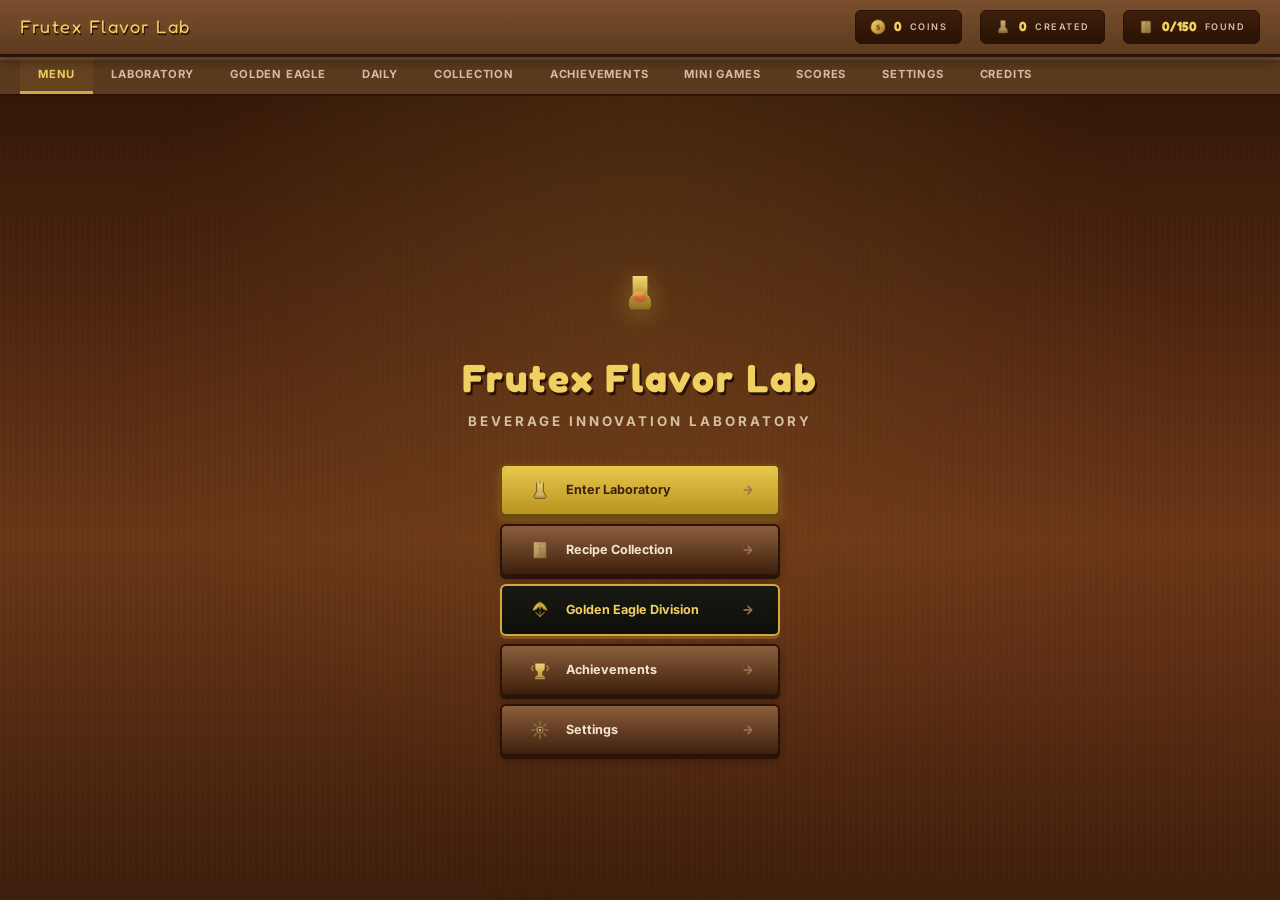
==== commit b85431db: "ied" ====
--- a/index.html
+++ b/index.html
@@ -52,86 +52,95 @@
     <div class="lab-layout" id="lab-layout">
       <!-- LEFT: Ingredients -->
       <div class="lab-left">
-        <div class="game-panel" style="flex:1">
-          <div class="panel-header">Ingredient Shelf</div>
-          <div class="panel-body ingredient-shelf" id="ingredient-shelf"></div>
+        <div class="panel-wood">
+          <div class="panel-wood-header">Ingredients</div>
+          <div class="panel-wood-body ingredient-shelf" id="ingredient-shelf"></div>
         </div>
       </div>
-      <!-- CENTER: Mixing Station + Buttons -->
+      <!-- CENTER: Bar Scene -->
       <div class="lab-center">
-        <div class="game-panel">
-          <div class="panel-header">Mixing Station</div>
-          <div class="mixing-station" id="mixing-station">
-            <div class="mixing-machine" id="mixing-machine">
-              <div class="machine-glass" id="machine-glass">
-                <div class="glass-liquid" id="glass-liquid"></div>
-                <svg viewBox="0 0 48 48" width="36" height="36"><defs><linearGradient id="machG" x1="0" y1="0" x2="0" y2="1"><stop offset="0%" stop-color="#f0d878"/><stop offset="50%" stop-color="#d4a840"/><stop offset="100%" stop-color="#8a6d20"/></linearGradient><linearGradient id="machLiq" x1="0" y1="0" x2="0" y2="1"><stop offset="0%" stop-color="#ff6b35"/><stop offset="100%" stop-color="#c0392b"/></linearGradient></defs><path d="M14 8 L14 26 Q10 30 10 36 Q10 40 12 42 L36 42 Q38 40 38 36 Q38 30 34 26 L34 8" fill="url(#machG)" stroke="#5a4020" stroke-width="1.2" stroke-linejoin="round"/><ellipse cx="24" cy="32" rx="8" ry="5" fill="url(#machLiq)" opacity="0.5"/><ellipse cx="22" cy="26" rx="6" ry="3" fill="rgba(255,255,255,0.12)"/><circle cx="29" cy="16" r="3" fill="rgba(255,255,255,0.06)"/><circle cx="27" cy="21" r="1.5" fill="rgba(255,255,255,0.05)"/><rect x="22" y="3" width="4" height="6" rx="1" fill="#b8943e"/></svg>
+        <div class="bar-scene" id="bartender-stage">
+          <!-- Velvet curtains -->
+          <div class="curtain curtain-left"></div>
+          <div class="curtain curtain-right"></div>
+          <div class="curtain-tie curtain-tie-left"></div>
+          <div class="curtain-tie curtain-tie-right"></div>
+          <!-- Cabinet backdrop -->
+          <div class="cabinet">
+            <div class="cabinet-shelf"><div class="cabinet-bottle" style="background:linear-gradient(180deg,#ff5252,#b71c1c)"></div><div class="cabinet-bottle" style="background:linear-gradient(180deg,#ffb74d,#e65100)"></div><div class="cabinet-bottle tall" style="background:linear-gradient(180deg,#4fc3f7,#0277bd)"></div><div class="cabinet-bottle square" style="background:linear-gradient(180deg,#ce93d8,#7b1fa2)"></div><div class="cabinet-glass"></div></div>
+            <div class="cabinet-shelf"><div class="cabinet-bottle tall" style="background:linear-gradient(180deg,#81c784,#2e7d32)"></div><div class="cabinet-bottle" style="background:linear-gradient(180deg,#fff176,#f9a825)"></div><div class="cabinet-jar" style="background:linear-gradient(180deg,rgba(255,183,77,0.7),#ff8f00)"></div><div class="cabinet-bottle square" style="background:linear-gradient(180deg,#ff8a65,#bf360c)"></div><div class="cabinet-bottle tall" style="background:linear-gradient(180deg,#a5d6a7,#2e7d32)"></div></div>
+            <div class="cabinet-shelf"><div class="cabinet-bottle square" style="background:linear-gradient(180deg,#ef5350,#b71c1c)"></div><div class="cabinet-bottle tall" style="background:linear-gradient(180deg,#42a5f5,#1565c0)"></div><div class="cabinet-bottle" style="background:linear-gradient(180deg,#ffca28,#ff8f00)"></div><div class="cabinet-jar" style="background:linear-gradient(180deg,rgba(129,199,132,0.7),#388e3c)"></div><div class="cabinet-glass wine"></div></div>
+          </div>
+          <!-- Bartender -->
+          <div class="bartender" id="bartender">
+            <div class="bartender-hair"></div>
+            <div class="bartender-head" id="b-head">
+              <div class="bartender-eyebrow left"></div>
+              <div class="bartender-eyebrow right"></div>
+              <div class="bartender-eyes">
+                <div class="bartender-eye"><div class="bartender-pupil"></div></div>
+                <div class="bartender-eye"><div class="bartender-pupil"></div></div>
               </div>
-              <div class="machine-label">FruteX 3000</div>
+              <div class="bartender-nose"></div>
+              <div class="bartender-mouth"></div>
+              <div class="bartender-wrinkle left"></div>
+              <div class="bartender-wrinkle right"></div>
             </div>
-            <div class="ingredient-slots" id="ingredient-slots">
-              <div class="ingredient-slot empty"><span class="slot-placeholder">+</span></div>
-              <div class="ingredient-slot empty"><span class="slot-placeholder">+</span></div>
-              <div class="ingredient-slot empty"><span class="slot-placeholder">+</span></div>
+            <div class="bartender-body">
+              <div class="bartender-tie"></div>
+              <div class="bartender-collar left"></div>
+              <div class="bartender-collar right"></div>
             </div>
-            <!-- Wooden Bar Buttons -->
-            <div class="button-bar">
-              <button class="bar-btn pour-btn" id="btn-clear" title="Clear ingredients">
-                <span class="bar-btn-icon">🍾</span>POUR
-              </button>
-              <button class="bar-btn shake-btn" id="btn-mix" disabled title="Mix your drink">
-                <span class="bar-btn-icon">🥤</span>SHAKE
-              </button>
-              <button class="bar-btn serve-btn" id="btn-serve" title="Serve to customer">
-                <span class="bar-btn-icon">🍸</span>SERVE
-              </button>
+            <div class="bartender-arm left" id="b-arm-l">
+              <div class="bartender-sleeve left"></div>
+              <div class="bartender-hand" id="b-hand-l"></div>
             </div>
+            <div class="bartender-arm right" id="b-arm-r">
+              <div class="bartender-sleeve right"></div>
+              <div class="bartender-hand shaker-hold" id="b-hand-r"></div>
+            </div>
+          </div>
+          <!-- Counter -->
+          <div class="bar-counter">
+            <div class="counter-top"></div>
+            <div class="counter-front"></div>
+          </div>
+        </div>
+        <!-- Mixing Station on counter -->
+        <div class="mixing-station" id="mixing-station">
+          <div class="mixing-machine" id="mixing-machine">
+            <div class="machine-glass" id="machine-glass">
+              <div class="glass-liquid" id="glass-liquid"></div>
+            </div>
+            <div class="machine-label">SHAKER</div>
+          </div>
+          <div class="ingredient-slots" id="ingredient-slots">
+            <div class="ingredient-slot empty"><span class="slot-placeholder">+</span></div>
+            <div class="ingredient-slot empty"><span class="slot-placeholder">+</span></div>
+            <div class="ingredient-slot empty"><span class="slot-placeholder">+</span></div>
+          </div>
+          <div class="button-bar">
+            <button class="wood-btn pour-btn" id="btn-clear">
+              <span class="wood-btn-medal"><span class="medal-icon">🗑️</span></span>
+              <span class="wood-btn-label">CLEAR</span>
+            </button>
+            <button class="wood-btn shake-btn" id="btn-mix" disabled>
+              <span class="wood-btn-medal"><span class="medal-icon">🥤</span></span>
+              <span class="wood-btn-label">SHAKE</span>
+            </button>
+            <button class="wood-btn serve-btn" id="btn-serve">
+              <span class="wood-btn-medal"><span class="medal-icon">🍸</span></span>
+              <span class="wood-btn-label">SERVE</span>
+            </button>
           </div>
         </div>
         <div class="result-panel" id="result-panel"></div>
       </div>
-      <!-- RIGHT: Bartender + Orders -->
+      <!-- RIGHT: Orders -->
       <div class="lab-right">
-        <!-- Customer Orders (parchment) -->
-        <div class="game-panel" style="flex:1">
-          <div class="panel-header">Customer Orders</div>
-          <div class="panel-body order-panel" id="customer-panel"></div>
-        </div>
-        <!-- Bartender Character -->
-        <div class="game-panel">
-          <div class="panel-header">Your Bartender</div>
-          <div class="panel-body" style="text-align:center;padding:12px 12px 0">
-            <div class="bartender" id="bartender">
-              <div class="bartender-head" id="b-head">
-                <div class="bartender-eyes">
-                  <div class="bartender-eye"></div>
-                  <div class="bartender-eye"></div>
-                </div>
-                <div class="bartender-mouth"></div>
-              </div>
-              <div class="bartender-body">
-                <div class="bartender-bowtie"></div>
-              </div>
-              <div class="bartender-arm left" id="b-arm-l">
-                <div class="bartender-hand" id="b-hand-l"></div>
-              </div>
-              <div class="bartender-arm right" id="b-arm-r">
-                <div class="bartender-hand shaker-hold" id="b-hand-r"></div>
-              </div>
-            </div>
-            <!-- Wooden shelf behind bartender -->
-            <div class="wooden-shelf" style="margin-top:8px;border-radius:0 0 var(--radius-lg) var(--radius-lg)">
-              <div class="shelf-bottle" style="background:linear-gradient(180deg,#ff5252,#b71c1c)"></div>
-              <div class="shelf-bottle" style="background:linear-gradient(180deg,#ffb74d,#e65100)"></div>
-              <div class="shelf-bottle" style="background:linear-gradient(180deg,#fff176,#f9a825)"></div>
-              <div class="shelf-jar" style="background:linear-gradient(180deg,rgba(129,199,132,0.7),#388e3c)"></div>
-              <div class="shelf-bottle" style="background:linear-gradient(180deg,#ce93d8,#7b1fa2)"></div>
-              <div class="shelf-bottle" style="background:linear-gradient(180deg,#4fc3f7,#0277bd)"></div>
-              <div class="shelf-bottle" style="background:linear-gradient(180deg,#ff8a65,#bf360c)"></div>
-              <div class="shelf-jar" style="background:linear-gradient(180deg,rgba(255,183,77,0.7),#ff8f00)"></div>
-              <div class="shelf-bottle" style="background:linear-gradient(180deg,#a5d6a7,#2e7d32)"></div>
-            </div>
-          </div>
+        <div class="panel-wood">
+          <div class="panel-wood-header">Orders</div>
+          <div class="panel-wood-body order-panel" id="customer-panel"></div>
         </div>
       </div>
     </div>
--- a/css/game.css
+++ b/css/game.css
@@ -458,68 +458,7 @@
   box-shadow: 0 0 12px rgba(212,168,64,0.2);
 }
 
-/* === MIXING STATION === */
-.mixing-station {
-  display: flex;
-  flex-direction: column;
-  align-items: center;
-  gap: 16px;
-  padding: 24px;
-  text-align: center;
-}
-.mixing-machine {
-  width: 180px;
-  height: 200px;
-  background: linear-gradient(180deg, var(--wood-dark), #2a1205);
-  border: 3px solid var(--wood-border);
-  border-radius: 14px;
-  display: flex;
-  flex-direction: column;
-  align-items: center;
-  justify-content: center;
-  position: relative;
-  box-shadow: 
-    0 8px 24px rgba(0,0,0,0.5), 
-    inset 0 2px 4px rgba(255,255,255,0.02),
-    inset 0 -3px 0 rgba(0,0,0,0.3);
-  transition: all 0.2s ease;
-  cursor: pointer;
-}
-.mixing-machine .machine-glass {
-  width: 110px;
-  height: 90px;
-  background: rgba(212,168,64,0.06);
-  border: 2px solid var(--wood-light);
-  border-radius: 10px;
-  display: flex;
-  align-items: center;
-  justify-content: center;
-}
-.mixing-machine .machine-label {
-  font-size: 0.65rem;
-  text-transform: uppercase;
-  letter-spacing: 2px;
-  color: var(--gold-dim);
-  margin-top: 6px;
-  font-family: 'Cinzel', serif;
-  font-weight: 700;
-}
-.mixing-machine:hover {
-  border-color: var(--gold-dim);
-  box-shadow: 0 8px 24px rgba(0,0,0,0.5), 0 0 24px rgba(212,168,64,0.1);
-}
-.mixing-machine.mixing {
-  animation: machineShake 0.4s ease-in-out 2;
-}
-@keyframes machineShake {
-  0%, 100% { transform: translateX(0); }
-  25% { transform: translateX(-5px) rotate(-1.5deg); }
-  75% { transform: translateX(5px) rotate(1.5deg); }
-}
-.mixing-machine.shake {
-  animation: machineShake 0.3s ease-in-out;
-}
-
+/* === INGREDIENT SLOTS === */
 .ingredient-slots {
   display: flex;
   gap: 10px;
@@ -777,171 +716,298 @@
   border-radius: 3px;
 }
 
-/* ===== BARTENDER CHARACTER (CSS art) ===== */
+/* ===== BARTENDER CHARACTER (CSS art - professional) ===== */
 .bartender {
   position: relative;
-  width: 100px;
-  height: 160px;
+  width: 160px;
+  height: 280px;
   margin: 0 auto;
 }
+/* Hair */
+.bartender-hair {
+  position: absolute;
+  top: -4px; left: 50%;
+  transform: translateX(-50%);
+  width: 64px; height: 28px;
+  background: #888;
+  border-radius: 50% 50% 30% 30%;
+  z-index: 3;
+  box-shadow: 0 2px 0 #777;
+}
+/* Head */
 .bartender-head {
-  width: 50px;
-  height: 50px;
-  background: #f5cba7;
-  border: 3px solid var(--wood-border);
+  width: 62px; height: 58px;
+  background: #e8c9a0;
+  border: 3px solid #5a3a20;
   border-radius: 50%;
   position: absolute;
-  top: 0;
-  left: 50%;
+  top: 12px; left: 50%;
   transform: translateX(-50%);
-}
-.bartender-head::before {
+  z-index: 2;
+}
+/* Eyebrows */
+.bartender-eyebrow {
+  position: absolute; top: 14px;
+  width: 16px; height: 5px;
+  background: #777;
+  border-radius: 3px;
+}
+.bartender-eyebrow.left { left: 10px; }
+.bartender-eyebrow.right { right: 10px; }
+/* Eyes */
+.bartender-eyes {
+  position: absolute; top: 20px; left: 50%;
+  transform: translateX(-50%);
+  display: flex; gap: 12px;
+}
+.bartender-eye {
+  width: 9px; height: 7px;
+  background: #fff;
+  border: 2px solid #3a2010;
+  border-radius: 50%;
+  position: relative;
+  overflow: hidden;
+}
+.bartender-pupil {
+  width: 4px; height: 4px;
+  background: #1a0a00;
+  border-radius: 50%;
+  position: absolute;
+  top: 1px; left: 50%;
+  transform: translateX(-50%);
+}
+/* Nose */
+.bartender-nose {
+  position: absolute; top: 26px; left: 50%;
+  transform: translateX(-50%);
+  width: 10px; height: 12px;
+  background: #d4b58c;
+  border: 2px solid #5a3a20;
+  border-radius: 50% 50% 40% 40%;
+  border-top: none;
+}
+/* Mouth */
+.bartender-mouth {
+  width: 18px; height: 5px;
+  background: #8b5a4b;
+  border-radius: 0 0 10px 10px;
+  position: absolute;
+  bottom: 12px; left: 50%;
+  transform: translateX(-50%);
+}
+/* Wrinkles */
+.bartender-wrinkle {
+  position: absolute; bottom: 22px;
+  width: 8px; height: 1px;
+  background: rgba(90,50,30,0.25);
+}
+.bartender-wrinkle.left { left: 12px; }
+.bartender-wrinkle.right { right: 12px; }
+/* Body - suit */
+.bartender-body {
+  width: 90px; height: 110px;
+  background: linear-gradient(180deg, #222, #111);
+  border: 3px solid #1a1a1a;
+  border-radius: 14px 14px 6px 6px;
+  position: absolute;
+  top: 62px; left: 50%;
+  transform: translateX(-50%);
+  z-index: 1;
+}
+/* White shirt front */
+.bartender-body::before {
   content: '';
   position: absolute;
-  top: -8px;
-  left: -8px;
-  right: -8px;
-  bottom: 4px;
-  border: 2.5px solid var(--wood-border);
-  border-bottom: none;
-  border-radius: 30px 30px 0 0;
-  background: #2c1810;
-  z-index: -1;
-}
-.bartender-eyes {
-  position: absolute;
-  top: 16px;
-  left: 50%;
+  top: 0; left: 50%;
   transform: translateX(-50%);
-  display: flex;
-  gap: 10px;
-}
-.bartender-eye {
-  width: 6px;
-  height: 6px;
-  background: var(--wood-border);
-  border-radius: 50%;
-}
-.bartender-mouth {
-  width: 12px;
-  height: 4px;
-  background: var(--wood-border);
-  border-radius: 0 0 6px 6px;
-  position: absolute;
-  bottom: 14px;
-  left: 50%;
+  width: 30px; height: 70px;
+  background: linear-gradient(180deg, #fff, #eee);
+  border-left: 2px solid #ddd;
+  border-right: 2px solid #ddd;
+  border-radius: 0 0 4px 4px;
+}
+/* Tie */
+.bartender-tie {
+  position: absolute;
+  top: 12px; left: 50%;
   transform: translateX(-50%);
-}
-.bartender-body {
-  width: 70px;
-  height: 80px;
+  width: 12px; height: 50px;
+  background: linear-gradient(180deg, #8b0000, #4a0000);
+  clip-path: polygon(50% 0%, 100% 25%, 80% 100%, 20% 100%, 0% 25%);
+  z-index: 3;
+}
+/* Collar */
+.bartender-collar {
+  position: absolute;
+  top: 7px; width: 16px; height: 12px;
   background: #fff;
-  border: 3px solid var(--wood-border);
-  border-radius: 12px 12px 8px 8px;
-  position: absolute;
-  top: 42px;
-  left: 50%;
-  transform: translateX(-50%);
-  box-shadow: inset 0 4px 0 rgba(0,0,0,0.1);
-}
-.bartender-bowtie {
-  width: 20px;
-  height: 12px;
-  background: var(--red);
-  border: 2px solid var(--red-dark);
-  border-radius: 3px;
-  position: absolute;
-  top: 16px;
-  left: 50%;
-  transform: translateX(-50%);
-}
+  border: 2px solid #ccc;
+  clip-path: polygon(0 0, 100% 30%, 80% 100%, 0% 80%);
+  z-index: 2;
+}
+.bartender-collar.left { left: 23px; transform: scaleX(-1); }
+.bartender-collar.right { right: 23px; }
+/* Arms */
 .bartender-arm {
-  width: 20px;
-  height: 55px;
-  background: #f5cba7;
-  border: 2.5px solid var(--wood-border);
+  width: 22px; height: 65px;
+  background: #222;
+  border: 2.5px solid #1a1a1a;
   border-radius: 10px;
   position: absolute;
-  top: 50px;
+  top: 68px;
   transform-origin: top center;
   transition: transform 0.3s ease;
-}
-.bartender-arm.left {
-  left: -8px;
-  transform: rotate(15deg);
-}
-.bartender-arm.right {
-  right: -8px;
-  transform: rotate(-15deg);
-}
-
-/* Bartender Hands */
+  z-index: 0;
+}
+.bartender-arm.left { left: 2px; transform: rotate(12deg); }
+.bartender-arm.right { right: 2px; transform: rotate(-12deg); }
+/* Suit sleeves */
+.bartender-sleeve {
+  position: absolute; top: 2px; left: 50%;
+  transform: translateX(-50%);
+  width: 20px; height: 20px;
+  background: #222;
+  border-radius: 4px 4px 0 0;
+}
+/* Hands */
 .bartender-hand {
-  width: 16px;
-  height: 14px;
-  background: #f5cba7;
-  border: 2.5px solid var(--wood-border);
+  width: 18px; height: 16px;
+  background: #e8c9a0;
+  border: 2.5px solid #5a3a20;
   border-radius: 50% 50% 6px 6px;
   position: absolute;
-  bottom: -8px;
-  left: 50%;
+  bottom: -10px; left: 50%;
   transform: translateX(-50%);
   transition: all 0.3s ease;
 }
 .bartender-hand::after {
   content: '';
   position: absolute;
-  bottom: -3px;
-  left: 50%;
+  bottom: -3px; left: 50%;
   transform: translateX(-50%);
-  width: 6px;
-  height: 4px;
-  background: var(--wood-border);
+  width: 6px; height: 4px;
+  background: #5a3a20;
   border-radius: 0 0 3px 3px;
 }
 
+/* ===== BAR SCENE ===== */
+.bar-scene {
+  position: relative;
+  width: 100%;
+  max-width: 520px;
+  background: linear-gradient(180deg, #3a1a08 0%, #2a1004 40%, #1a0800 100%);
+  border: var(--outline);
+  border-radius: var(--radius-lg);
+  overflow: hidden;
+  padding: 0;
+  box-shadow: 0 8px 32px rgba(0,0,0,0.6);
+}
+/* Velvet curtains */
+.curtain {
+  position: absolute; top: 0;
+  width: 60px; height: 100%;
+  background: linear-gradient(180deg, #6b1515, #4a0a0a 40%, #3a0505 80%);
+  z-index: 10;
+  box-shadow: inset 0 0 20px rgba(0,0,0,0.3);
+}
+.curtain-left { left: 0; border-right: 3px solid #8b2020; }
+.curtain-right { right: 0; border-left: 3px solid #8b2020; }
+.curtain-tie {
+  position: absolute; top: 10px;
+  width: 14px; height: 90px;
+  background: linear-gradient(180deg, #c8a030, #8a6d15);
+  z-index: 11;
+  border-radius: 7px;
+  box-shadow: 0 2px 8px rgba(0,0,0,0.4);
+}
+.curtain-tie-left { left: 48px; }
+.curtain-tie-right { right: 48px; }
+/* Cabinet behind bartender */
+.cabinet {
+  position: absolute; top: 0; left: 60px; right: 60px;
+  bottom: 0;
+  background: linear-gradient(180deg, #4a2510, #2a1205);
+  z-index: 0;
+  display: flex; flex-direction: column;
+  gap: 2px; padding: 8px 0;
+  border-bottom: 6px solid #1a0800;
+}
+.cabinet-shelf {
+  display: flex; justify-content: center;
+  align-items: flex-end; gap: 10px;
+  height: 33%;
+  padding: 4px 20px;
+  background: linear-gradient(180deg, rgba(0,0,0,0.2), transparent 20%, transparent 80%, rgba(0,0,0,0.3));
+}
+.cabinet-bottle {
+  width: 14px; height: 36px;
+  border-radius: 3px 3px 2px 2px;
+  border: 1.5px solid rgba(255,255,255,0.15);
+  box-shadow: 0 2px 6px rgba(0,0,0,0.3);
+}
+.cabinet-bottle.tall { height: 52px; width: 12px; }
+.cabinet-bottle.square { width: 22px; height: 28px; border-radius: 3px; }
+.cabinet-jar {
+  width: 20px; height: 30px;
+  border-radius: 6px;
+  border: 1.5px solid rgba(255,255,255,0.15);
+  box-shadow: 0 2px 6px rgba(0,0,0,0.3);
+}
+.cabinet-glass {
+  width: 16px; height: 24px;
+  background: rgba(255,255,255,0.08);
+  border: 1px solid rgba(255,255,255,0.2);
+  border-radius: 0 0 6px 6px;
+  border-top: 2px solid rgba(255,255,255,0.15);
+}
+.cabinet-glass::before {
+  content: ''; display: block;
+  width: 24px; height: 8px;
+  background: rgba(255,255,255,0.06);
+  border: 1px solid rgba(255,255,255,0.12);
+  border-radius: 2px;
+  margin: -10px 0 0 -5px;
+}
+.cabinet-glass.wine { height: 30px; width: 14px; border-radius: 50% 50% 4px 4px; }
+/* Counter */
+.bar-counter { position: absolute; bottom: 0; left: 0; right: 0; height: 70px; z-index: 5; }
+.counter-top {
+  height: 14px;
+  background: linear-gradient(180deg, #8b5e3c, #6b3e1a);
+  border-top: 3px solid #a07046;
+  box-shadow: 0 2px 8px rgba(0,0,0,0.4);
+}
+.counter-front {
+  height: 56px;
+  background: linear-gradient(180deg, #5a3018, #3a1808);
+  border-bottom: 4px solid #1a0800;
+  box-shadow: inset 0 2px 0 rgba(255,255,255,0.03);
+}
+
 /* ===== BARTENDER ANIMATION STATES ===== */
-
 /* Idle breathing */
-.bartender.idle {
-  animation: bIdle 3s ease-in-out infinite;
-}
+.bartender.idle { animation: bIdle 3s ease-in-out infinite; }
 @keyframes bIdle {
   0%, 100% { transform: translateY(0); }
   50% { transform: translateY(-3px); }
 }
-.bartender.idle .bartender-head {
-  animation: bHeadIdle 3s ease-in-out infinite;
-}
+.bartender.idle .bartender-head { animation: bHeadIdle 3s ease-in-out infinite; }
 @keyframes bHeadIdle {
   0%, 100% { transform: translateX(-50%) rotate(0deg); }
   50% { transform: translateX(-50%) rotate(1deg); }
 }
-
 /* Blinking */
-.bartender-eye {
-  animation: bBlink 4s ease-in-out infinite;
-}
+.bartender-eye { animation: bBlink 4s ease-in-out infinite; }
 @keyframes bBlink {
   0%, 45%, 55%, 100% { transform: scaleY(1); }
   50% { transform: scaleY(0.1); }
 }
-
-/* Pouring - right arm reaches forward */
-.bartender.pouring .bartender-arm.right {
-  transform: rotate(-60deg) translateY(-20px);
-}
-.bartender.pouring .bartender-arm.left {
-  transform: rotate(25deg);
-}
-.bartender.pouring #b-head {
-  transform: translateX(-50%) rotate(-5deg);
-}
-.bartender.pouring .bartender-hand {
-  transform: translateX(-50%) scale(1.2);
-}
-
-/* Shaking - both arms grab shaker, shake rapidly */
+/* Pouring */
+.bartender.pouring .bartender-arm.right { transform: rotate(-60deg) translateY(-20px); }
+.bartender.pouring .bartender-arm.left { transform: rotate(25deg); }
+.bartender.pouring #b-head { transform: translateX(-50%) rotate(-5deg); }
+.bartender.pouring .bartender-hand { transform: translateX(-50%) scale(1.2); }
+/* Shaking */
 .bartender.shaking .bartender-arm.right {
   transform: rotate(-45deg) translateY(-10px);
   animation: bShakeArm 0.15s ease-in-out infinite;
@@ -955,32 +1021,24 @@
   25% { transform: rotate(-50deg) translateY(-12px) translateX(3px); }
   75% { transform: rotate(-40deg) translateY(-8px) translateX(-3px); }
 }
-.bartender.shaking #b-head {
-  animation: bShakeHead 0.15s ease-in-out infinite;
-}
+.bartender.shaking #b-head { animation: bShakeHead 0.15s ease-in-out infinite; }
 @keyframes bShakeHead {
   0%, 100% { transform: translateX(-50%) rotate(0); }
   50% { transform: translateX(-50%) rotate(3deg); }
 }
-.bartender.shaking .bartender-body {
-  animation: bShakeBody 0.15s ease-in-out infinite;
-}
+.bartender.shaking .bartender-body { animation: bShakeBody 0.15s ease-in-out infinite; }
 @keyframes bShakeBody {
   0%, 100% { transform: translateX(-50%) rotate(0); }
   50% { transform: translateX(-50%) rotate(-2deg); }
 }
-
 /* Shaker in hand during shake */
 .bartender-hand.shaker-hold::before {
-  content: '';
-  position: absolute;
-  top: -30px;
-  left: 50%;
+  content: ''; position: absolute;
+  top: -30px; left: 50%;
   transform: translateX(-50%);
-  width: 22px;
-  height: 32px;
+  width: 22px; height: 32px;
   background: linear-gradient(180deg, #c0c0c0, #808080);
-  border: 2.5px solid var(--wood-border);
+  border: 2.5px solid #5a3a20;
   border-radius: 4px 4px 2px 2px;
   display: none;
 }
@@ -993,20 +1051,11 @@
   25% { transform: translateX(-50%) rotate(-5deg); }
   75% { transform: translateX(-50%) rotate(5deg); }
 }
-
-/* Serving - right arm extends forward, slide motion */
-.bartender.serving .bartender-arm.right {
-  transform: rotate(-80deg) translateY(-30px) translateX(15px);
-}
-.bartender.serving .bartender-arm.left {
-  transform: rotate(10deg);
-}
-.bartender.serving #b-head {
-  transform: translateX(-50%) rotate(-8deg);
-}
-.bartender.serving .bartender-hand {
-  animation: bServeHand 0.5s ease-in-out;
-}
+/* Serving */
+.bartender.serving .bartender-arm.right { transform: rotate(-80deg) translateY(-30px) translateX(15px); }
+.bartender.serving .bartender-arm.left { transform: rotate(10deg); }
+.bartender.serving #b-head { transform: translateX(-50%) rotate(-8deg); }
+.bartender.serving .bartender-hand { animation: bServeHand 0.5s ease-in-out; }
 @keyframes bServeHand {
   0% { transform: translateX(-50%) scale(1); }
   30% { transform: translateX(-50%) translateY(-5px) scale(1.1); }
@@ -1015,22 +1064,13 @@
 
 /* ===== GLASS LIQUID LEVEL ===== */
 .glass-liquid {
-  position: absolute;
-  bottom: 12px;
-  left: 50%;
+  position: absolute; bottom: 4px; left: 50%;
   transform: translateX(-50%);
-  width: 56px;
-  height: 0px;
-  max-height: 50px;
-  background: linear-gradient(180deg, 
-    rgba(255,107,53,0.7),
-    rgba(230,80,40,0.6),
-    rgba(180,40,20,0.5)
-  );
+  width: 56px; height: 0px; max-height: 48px;
+  background: linear-gradient(180deg, rgba(255,107,53,0.7), rgba(230,80,40,0.6), rgba(180,40,20,0.5));
   border-radius: 0 0 8px 8px;
   transition: height 0.4s ease, background 0.3s ease;
-  z-index: 1;
-  pointer-events: none;
+  z-index: 1; pointer-events: none;
 }
 .glass-liquid.level-1 { height: 12px; background: linear-gradient(180deg, rgba(255,140,100,0.6), rgba(200,70,40,0.5)); }
 .glass-liquid.level-2 { height: 26px; background: linear-gradient(180deg, rgba(255,120,80,0.65), rgba(210,60,30,0.55)); }
@@ -1041,58 +1081,202 @@
   60% { opacity: 0.9; transform: translateX(-50%) scaleY(1.1); }
   100% { opacity: 1; transform: translateX(-50%) scaleY(1); }
 }
-.glass-liquid.drained {
-  height: 0 !important;
-  transition: height 0.3s ease;
-}
-
-/* ===== MACHINE GLASS relative positioning ===== */
-.machine-glass {
-  position: relative;
-  overflow: hidden;
-}
-.machine-glass svg {
-  position: relative;
-  z-index: 2;
-}
-
-/* ===== BARTENDER BODY idle breathing ===== */
-.bartender-body {
-  animation: bBodyBreathe 3s ease-in-out infinite;
-}
+.glass-liquid.drained { height: 0 !important; transition: height 0.3s ease; }
+
+/* Machine glass */
+.machine-glass { position: relative; overflow: hidden; }
+.machine-glass svg { position: relative; z-index: 2; }
+
+/* Body breathing */
+.bartender-body { animation: bBodyBreathe 3s ease-in-out infinite; }
 @keyframes bBodyBreathe {
   0%, 100% { transform: translateX(-50%) scaleY(1); }
   50% { transform: translateX(-50%) scaleY(1.03); }
 }
 
+/* ===== REACTION STATES ===== */
+.bartender.success { animation: bSuccess 0.6s ease-out; }
+@keyframes bSuccess {
+  0% { transform: translateY(0); }
+  30% { transform: translateY(-15px); }
+  60% { transform: translateY(-5px); }
+  100% { transform: translateY(0); }
+}
+.bartender.success .bartender-mouth {
+  width: 20px; height: 8px;
+  border-radius: 0 0 12px 12px;
+  background: #8b5a4b;
+  transform: translateX(-50%) scaleY(-0.6);
+  bottom: 8px;
+  transition: all 0.2s ease;
+}
+.bartender.fail { animation: bFail 0.5s ease-in-out; }
+@keyframes bFail {
+  0%, 100% { transform: translateY(0); }
+  50% { transform: translateY(5px) rotate(-3deg); }
+}
+.bartender.fail .bartender-mouth {
+  width: 10px; height: 3px;
+  border-radius: 10px 10px 0 0;
+  bottom: 12px; transition: all 0.2s ease;
+}
+.bartender.fail .bartender-head { transform: translateX(-50%) rotate(-3deg); }
+.bartender.celebrate { animation: bCelebrate 0.8s ease-out; }
+@keyframes bCelebrate {
+  0% { transform: translateY(0) scale(1); }
+  20% { transform: translateY(-20px) scale(1.1); }
+  40% { transform: translateY(-10px) scale(1.05); }
+  70% { transform: translateY(-18px) scale(1.08); }
+  100% { transform: translateY(0) scale(1); }
+}
+.bartender.celebrate .bartender-arm.right { transform: rotate(-130deg) translateY(-25px) !important; transition: transform 0.4s ease; }
+.bartender.celebrate .bartender-arm.left { transform: rotate(130deg) translateY(-25px) !important; transition: transform 0.4s ease; }
+
+/* ===== WOOD BUTTONS (gold medallion style) ===== */
+.wood-btn {
+  width: 100px; height: 100px;
+  background: linear-gradient(180deg, #6b3e1a, #3a1808);
+  border: 4px solid #2a1004;
+  border-radius: 12px;
+  cursor: pointer;
+  display: flex; flex-direction: column;
+  align-items: center; gap: 6px;
+  padding: 10px 8px;
+  transition: all 0.1s ease;
+  box-shadow: 0 5px 0 #1a0800, 0 6px 16px rgba(0,0,0,0.5);
+  position: relative;
+}
+.wood-btn:hover:not(:disabled) {
+  transform: translateY(-3px);
+  box-shadow: 0 8px 0 #1a0800, 0 9px 20px rgba(0,0,0,0.5);
+}
+.wood-btn:active:not(:disabled) {
+  transform: translateY(3px);
+  box-shadow: 0 2px 0 #1a0800;
+}
+.wood-btn:disabled {
+  opacity: 0.3; cursor: not-allowed;
+  filter: grayscale(0.7);
+  transform: none;
+  box-shadow: 0 3px 0 #1a0800;
+}
+.wood-btn-medal {
+  width: 52px; height: 52px;
+  background: radial-gradient(circle at 40% 35%, #f0d878, #c8a030 50%, #8a6d15 100%);
+  border: 3px solid #6b4c10;
+  border-radius: 50%;
+  display: flex; align-items: center;
+  justify-content: center;
+  box-shadow: inset 0 2px 4px rgba(255,255,255,0.3), 0 3px 6px rgba(0,0,0,0.4);
+}
+.medal-icon {
+  font-size: 1.5rem;
+  filter: drop-shadow(0 1px 1px rgba(0,0,0,0.3));
+}
+.wood-btn-label {
+  font-family: 'Cinzel', serif;
+  font-size: 0.7rem; font-weight: 900;
+  letter-spacing: 2px;
+  color: #d4c0a0;
+  text-transform: uppercase;
+}
+.wood-btn.pour-btn .wood-btn-medal { background: radial-gradient(circle at 40% 35%, #8ec8e8, #4a8ab0 50%, #2a5a7a 100%); border-color: #1a3a4a; }
+.wood-btn.shake-btn .wood-btn-medal { background: radial-gradient(circle at 40% 35%, #f0d878, #c8a030 50%, #8a6d15 100%); border-color: #6b4c10; }
+.wood-btn.serve-btn .wood-btn-medal { background: radial-gradient(circle at 40% 35%, #f08080, #c04040 50%, #7a2020 100%); border-color: #4a1010; }
+
 /* ===== BUTTON BAR ===== */
 .button-bar {
-  display: flex;
-  gap: 10px;
+  display: flex; gap: 16px;
   justify-content: center;
-  padding: 12px;
+  padding: 8px 0;
   flex-wrap: wrap;
 }
 
-/* === LAB LAYOUT (redesigned) === */
+/* === LAB LAYOUT === */
 .lab-layout {
   display: grid;
-  grid-template-columns: 220px 1fr 280px;
+  grid-template-columns: 220px 1fr 260px;
   gap: var(--gap);
-  flex: 1;
-  padding: var(--gap);
+  flex: 1; padding: var(--gap);
   min-height: 0;
 }
 .lab-left, .lab-right {
-  display: flex;
-  flex-direction: column;
-  gap: var(--gap);
+  display: flex; flex-direction: column;
+  overflow-y: auto; min-height: 0;
+}
+.lab-center {
+  display: flex; flex-direction: column;
+  align-items: center; gap: var(--gap);
+  overflow-y: auto; min-height: 0;
+}
+/* Wood panels for sidebars */
+.panel-wood {
+  background: linear-gradient(180deg, #5a3018, #3a1808);
+  border: var(--outline);
+  border-radius: var(--radius-lg);
+  overflow: hidden;
+  box-shadow: 0 4px 16px rgba(0,0,0,0.5);
+}
+.panel-wood-header {
+  padding: 10px 14px;
+  background: linear-gradient(180deg, #6b3e1a, #4a2510);
+  border-bottom: 2px solid #2a1004;
+  font-family: 'Cinzel', serif;
+  font-size: 0.75rem; font-weight: 700;
+  letter-spacing: 2px;
+  color: #d4c0a0;
+  text-transform: uppercase;
+}
+.panel-wood-body {
+  padding: 8px;
+  max-height: calc(100vh - 180px);
   overflow-y: auto;
 }
-.lab-center {
-  display: flex;
-  flex-direction: column;
-  gap: var(--gap);
+
+/* Mixing station below bar */
+.mixing-station {
+  display: flex; flex-direction: column;
+  align-items: center; gap: 10px;
+  padding: 14px;
+  background: linear-gradient(180deg, #5a3018, #3a1808);
+  border: var(--outline);
+  border-radius: var(--radius-lg);
+  width: 100%; max-width: 520px;
+  box-shadow: 0 6px 24px rgba(0,0,0,0.5);
+}
+.mixing-machine {
+  display: flex; flex-direction: column;
+  align-items: center; gap: 4px;
+  padding: 10px 18px 8px;
+  background: linear-gradient(180deg, #3a1808, #1a0800);
+  border: 2px solid #2a1004;
+  border-radius: var(--radius);
+  cursor: pointer;
+  transition: all 0.15s ease;
+  position: relative;
+}
+.mixing-machine .machine-label {
+  font-size: 0.65rem;
+  color: #a08060;
+  font-weight: 700;
+  letter-spacing: 3px;
+  text-transform: uppercase;
+}
+.mixing-machine:hover { border-color: #8a6d15; }
+.mixing-machine.mixing { animation: machineShake 0.4s ease-in-out 2; }
+@keyframes machineShake {
+  0%, 100% { transform: translateX(0); }
+  25% { transform: translateX(-5px) rotate(-1.5deg); }
+  75% { transform: translateX(5px) rotate(1.5deg); }
+}
+.mixing-machine.shake { animation: machineShake 0.3s ease-in-out; }
+
+/* Ingredient shelf */
+.ingredient-shelf {
+  display: grid;
+  grid-template-columns: repeat(auto-fill, minmax(88px, 1fr));
+  gap: 4px;
+  align-content: start;
 }
 
 /* === MENU SCREEN === */
